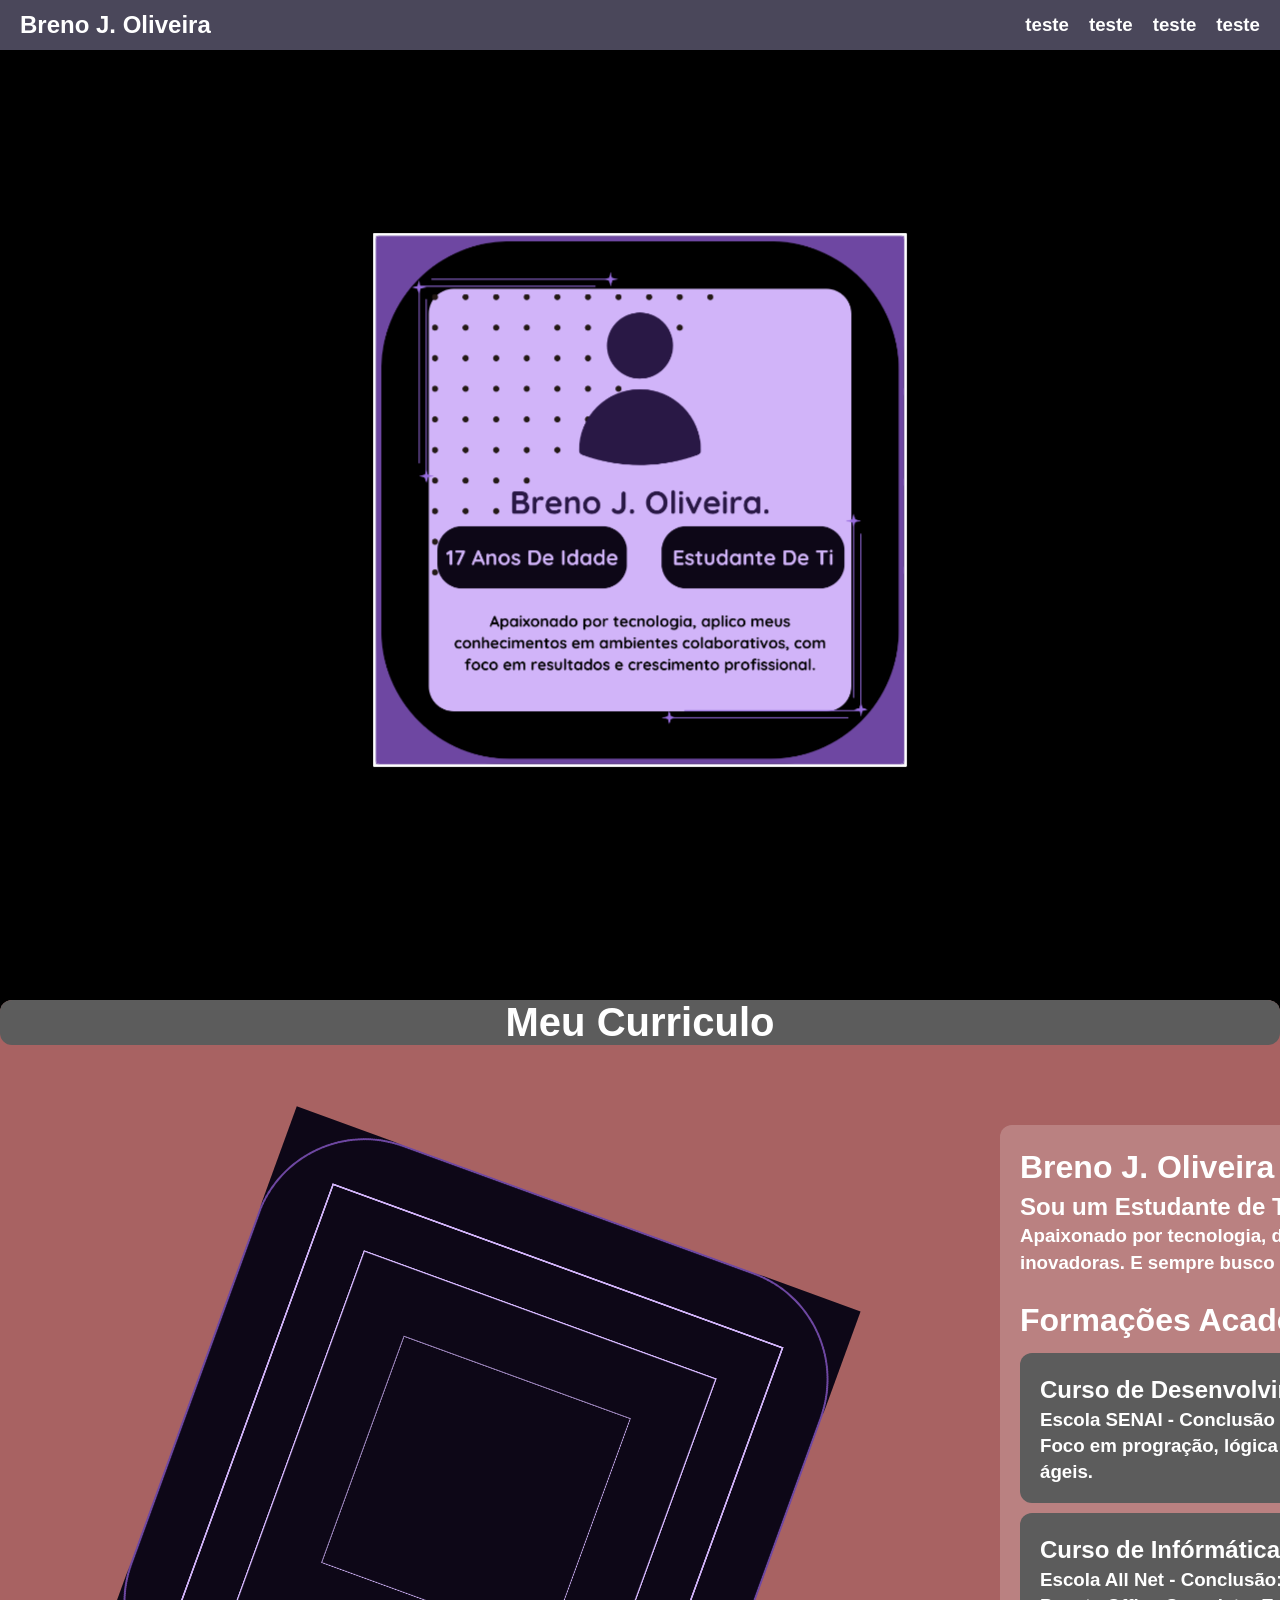
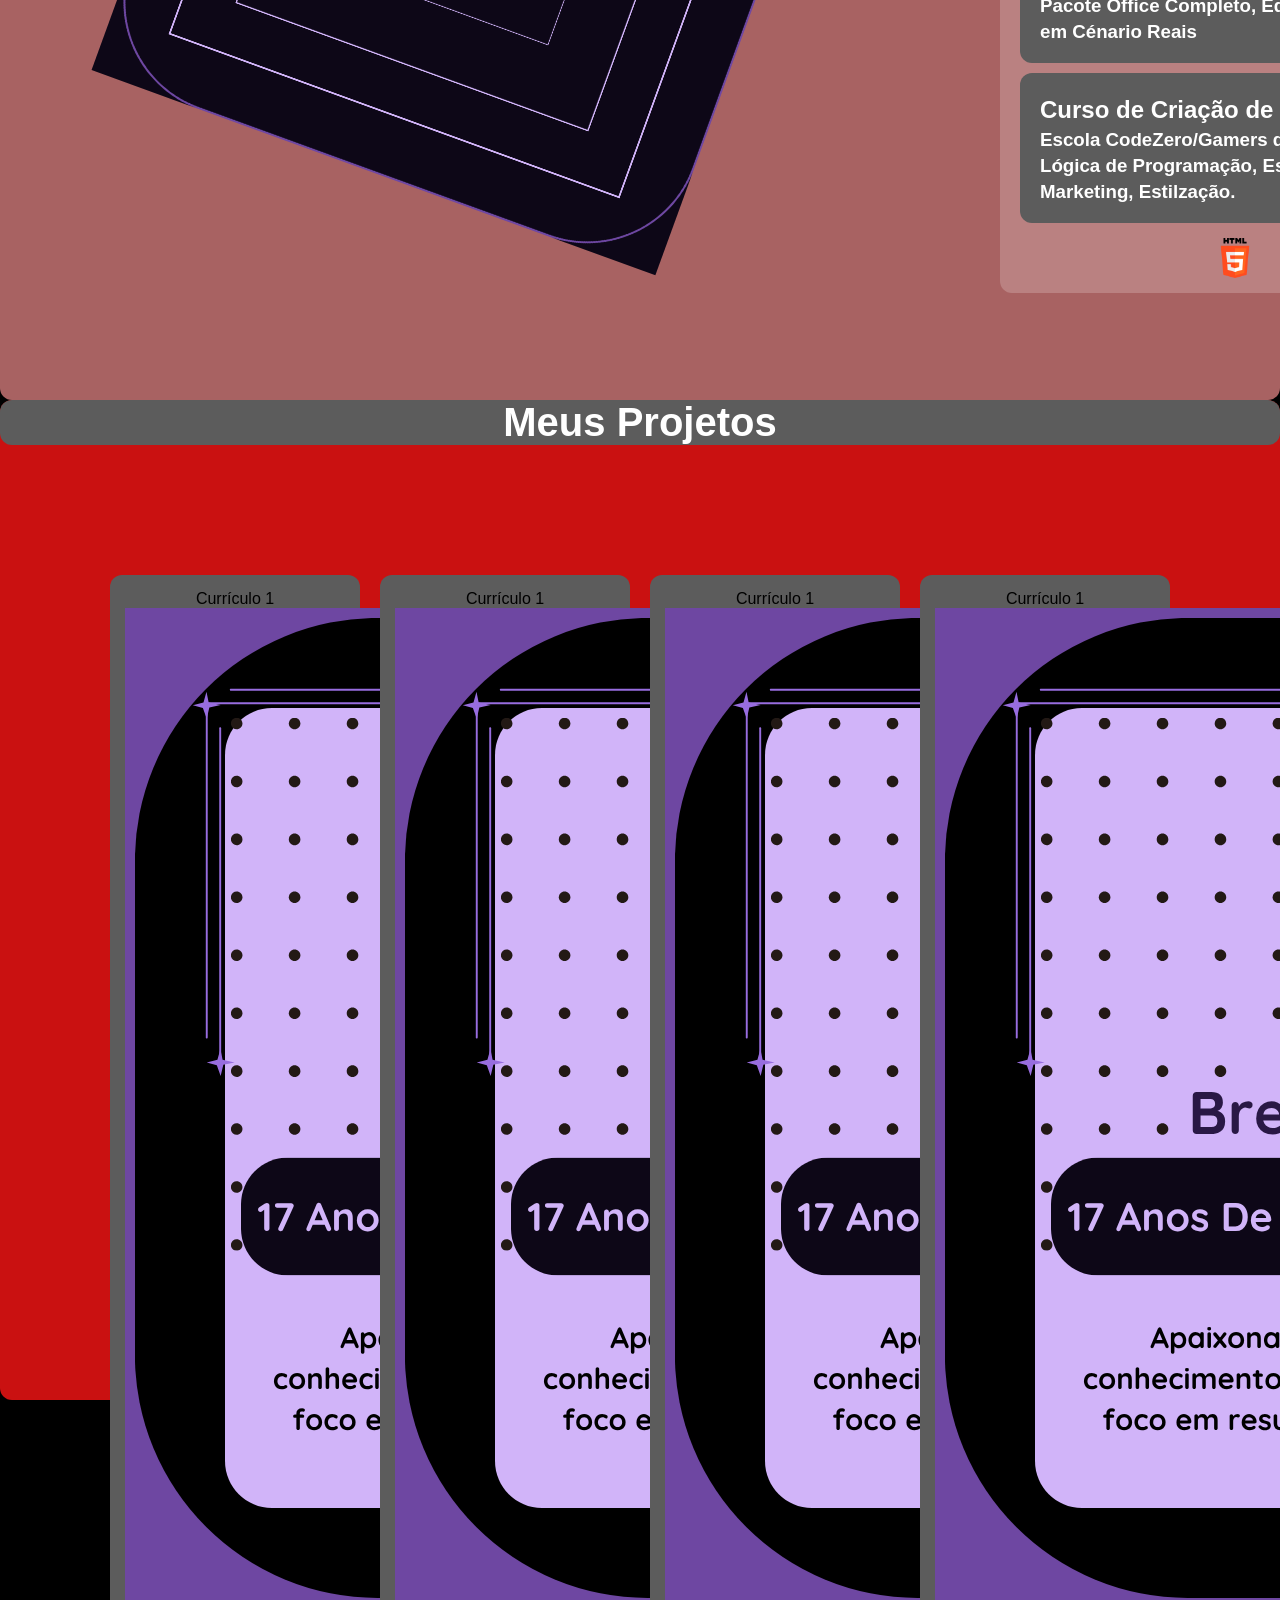
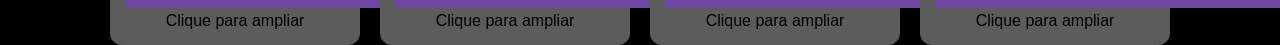
==== index.html @ fb8e8571 "Add files via upload" ====
<!DOCTYPE html>
<html lang="en">
<head>
  <meta charset="UTF-8">
  <meta name="viewport" content="width=device-width, initial-scale=1.0">
  <title>Pórtifolio | Breno J. Oliveira</title>
  <link rel="stylesheet" href="style.css">
</head>
<body>

  <!-- Topbar -->
  <div id="topbar">

    <div>

      <h2 class="Titulo">Breno J. Oliveira</h2>

    </div>

    <div class="nav">

        <h3>teste</h3>
        <h3>teste</h3>
        <h3>teste</h3>
        <h3>teste</h3>
    </div>

  </div>


  <!-- Caixa de vídeo -->
  <div class="video-box">

    <video class="fundo" autoplay muted loop>

      <source src="video/video1.mp4" type="video/mp4">

    </video>

    <!-- Cubo -->
    <div class="scene">

      <div class="cube">

        <div class="face front"><img src="img/1.png" alt="Frente"></div>
        <div class="face back"><img src="img/2.png" alt="Trás"></div>
        <div class="face right"><img src="img/3.png" alt="Direita"></div>
        <div class="face left"><img src="img/4.png" alt="Esquerda"></div>
        <div class="face top"><img src="img/5.png" alt="Topo"></div>
        <div class="face bottom"><img src="img/5.png" alt="Base"></div>

      </div>

    </div>

  </div>

  <!-- Currículo -->
  <div class="Curriculo">

    <div id="Curriculo-titulo">
      <h1>Meu Curriculo</h1>
    </div>

    <div id="minhafoto">
      <img src="img/6.png" alt="minha foto">
    </div>

    <div id="informacoes">
        <h1> Breno J. Oliveira </h1>

        <h2> Sou um Estudante de TI e Desenvolvedor Full Stack </h2>
        <h3> Apaixonado por tecnologia, desenvolvimento criativo e solução funcionais e inovadoras. E sempre busco conhecer e aplicar novas técnicas em projetos reais</h3>
        
        <br>

        <h1> Formações Acadêmicas</h1>
        <div class="Formações">
          <h2>Curso de Desenvolvimento De Sistemas (TI)</h2>
          <h3>Escola SENAI - Conclusão prevista: Dez/2026</h3>
          <h3>Foco em progração, lógica de programação, projetos, web e metodologias ágeis. </h3>
        </div>

        <div class="Formações">
          <h2>Curso de Infórmática Avançada</h2>
          <h3>Escola All Net - Conclusão: 2023</h3>
          <h3> Pacote Office Completo, Edição de Vídeo e Imagem (Photoshop), Experiencia em Cénario Reais </h3>
        </div>

        <div class="Formações">
          <h2>Curso de Criação de Jogos</h2>
          <h3>Escola CodeZero/Gamers de Negocios - Conclusão: 2024</h3>
          <h3>Lógica de Programação, Estilização, Edição de Vídeo, Imagem e Aúdio, Marketing, Estilzação.</h3>
        </div>

            <div class="icones">
      <img src="img/icons/html-5.png" alt="icone html">
      <img src="img/icons/css-3.png" alt="icone css">
      <img src="img/icons/js.png" alt="icone javascrpit">
      <img src="img/icons/python.png" alt="icone python">

    </div>

        
    </div>


  </div>

    <!-- Projetos -->
  <div class="Projetos">

    <div id="Projetos-titulo">
      <h1> Meus Projetos</h1>
    </div>
    
    <div class="Caixas-de-projetos">
      
    <div id="projetocaixa" onclick="projeto(1)">

    <div id="titulo">Currículo 1</div>

    <div id="foto"><img src="img/1.png" alt="Foto"></div>

    <div id="texto">Clique para ampliar</div>

    </div>

        <div id="projetocaixa" onclick="projeto(2)">

    <div id="titulo">Currículo 1</div>

    <div id="foto"><img src="img/1.png" alt="Foto"></div>

    <div id="texto">Clique para ampliar</div>

    </div>

        <div id="projetocaixa" onclick="projeto(3)">

    <div id="titulo">Currículo 1</div>

    <div id="foto"><img src="img/1.png" alt="Foto"></div>

    <div id="texto">Clique para ampliar</div>

    </div>

        <div id="projetocaixa" onclick="projeto(4)">

    <div id="titulo">Currículo 1</div>

    <div id="foto"><img src="img/1.png" alt="Foto"></div>

    <div id="texto">Clique para ampliar</div>

    </div>
  </div>

    </div>

  </div>

  <script src="script.js"></script>
</body>
</html>
---- style.css ----
/* reset */
*{margin:0;padding:0;box-sizing:border-box}
html,body{height:100%;font-family:Arial,sans-serif}
body{background-color:black}

/* Topbar */
#topbar{
  position:fixed;
  top:0;
  width:100%;
  height:50px;
  background:rgba(106,102,128,0.7);
  color:#fff;
  display:flex;
  justify-content:space-between;
  align-items:center;
  padding:0 20px;
  z-index:1000
}
#topbar .nav{
  display:flex;
  gap:20px
}

/* Caixa de vídeo */
.video-box{
  width:100%;
  height:100%;
  margin:50px auto;
  overflow:hidden;
  box-shadow:0 4px 20px rgba(0,0,0,0.5);
  position:relative;
  background:#000;
  z-index:0
}
.video-box video.fundo{
  width:100%;
  height:100%;
  object-fit:cover;
  display:block
}

/* Cubo */
.scene{
  width:400px;
  height:400px;
  perspective:800px;
  position:absolute;
  top:50%;
  left:50%;
  transform:translate(-50%,-50%);
  z-index:2
}
.cube{
  width:100%;
  height:100%;
  position:relative;
  transform-style:preserve-3d
}

/* Faces do cubo */
.face{
  position:absolute;
  width:100%;
  height:100%;
  border:2px solid white;
  display:flex;
  justify-content:center;
  align-items:center
}
.face img{
  width:100%;
  height:100%;
  object-fit:cover
}

/* Posição das faces */
.front{transform:translateZ(200px)}
.back{transform:rotateY(180deg) translateZ(200px)}
.right{transform:rotateY(90deg) translateZ(200px)}
.left{transform:rotateY(-90deg) translateZ(200px)}
.top{transform:rotateX(90deg) translateZ(200px)}
.bottom{transform:rotateX(-90deg) translateZ(200px)}

/* Área do currículo */
.Curriculo{
  width:100%;
  height: 1000px;
  background-color:rgb(168,98,98);
  margin:0 auto;
  border-radius:12px;
  display:flex;
  flex-direction:column;
  position:relative;
  z-index:1;
  transition:.3s ease
}

#Curriculo-titulo{
  width:100%;
  height:50px; /* tamanho fixo da caixa */
  background-color:#5c5c5c;
  display:flex;
  justify-content:center;
  align-items:center;
  border-radius:12px;
  color:white;
  font-size:20px; /* tamanho do texto, pode ajustar */
  font-weight:bold;
  margin-bottom:80px
}
#minhafoto{
  width:600px;
  height:600px;
  transition:.3s ease
}
#minhafoto img{
  width:100%;
  height:100%;
  object-fit:cover;
  position:relative;
  transform:rotate(20deg) translateY(70px);
  margin-left:200px;
  transition:.3s ease
}
#minhafoto:hover img{
  transform:rotate(20deg) translateY(50px) scale(1.05)
}
#informacoes{
  width:800px;
  height:800px;
  background-color:rgba(255,255,255,0.2);
  padding:20px;
  border-radius:12px;
  color:white;
  font-size:16px;
  line-height:1.4;
  flex:1;
  margin-left:1000px;
  position:relative;
  top:-600px
}

#informações:hover h2 {
  transform: scale(1.02);
}

.Formações{
  width:760px;
  height:150px;
  background-color:#5c5c5c;
  border-radius:12px;
  margin:10px auto;
  padding:20px
}

.Formações:hover{
  transform: scale(1.02);
}

.icones{
  display:flex;
  gap:70px;
  align-items:center;
  justify-content:center;
  transform:translateY(5px)
}
.icones img{
  width:40px;
  height:40px;
  object-fit:contain;
  transition:.3s ease
}
.icones img:hover{
  transform:translateY(-8px) scale(1.1)
}


/*Projetos*/

.Projetos {
  width:100%;
  height: 1000px;
  background-color:rgb(202, 17, 17);
  margin:0 auto;
  border-radius:12px;
  display:flex;
  flex-direction:column;
  position:relative;
  z-index:1;
  transition:.3s ease

}


#Projetos-titulo{
  width:100%;
  height:50px; /* tamanho fixo da caixa */
  background-color:#5c5c5c;
  display:flex;
  justify-content:center;
  align-items:center;
  border-radius:12px;
  color:white;
  font-size:20px; /* tamanho do texto, pode ajustar */
  font-weight:bold;
  margin-bottom:80px
}

.Caixas-de-projetos {
  display: flex;
  flex-wrap: wrap;
  gap: 20px;
  justify-content: center;
  margin: 50px;
}

#projetocaixa {
    width: 250px;
  background:#5c5c5c;
  border-radius:12px;
  padding:15px;
  text-align:center;
  cursor:pointer;
  transition:.3s ease;
}

#projetocaixa:hover{
  transform:translateY(-5px);
  box-shadow:0 5px 15px rgba(0,0,0,0.3);
}
#projetocaixa .titulo{
  font-size:20px;
  font-weight:bold;
  margin-bottom:10px;
}
#projetocaixa .foto img{
  width:100%;
  height:150px;
  object-fit:cover;
  border-radius:8px;
  margin-bottom:10px;
}
#projetocaixa .texto{
  font-size:14px;
}
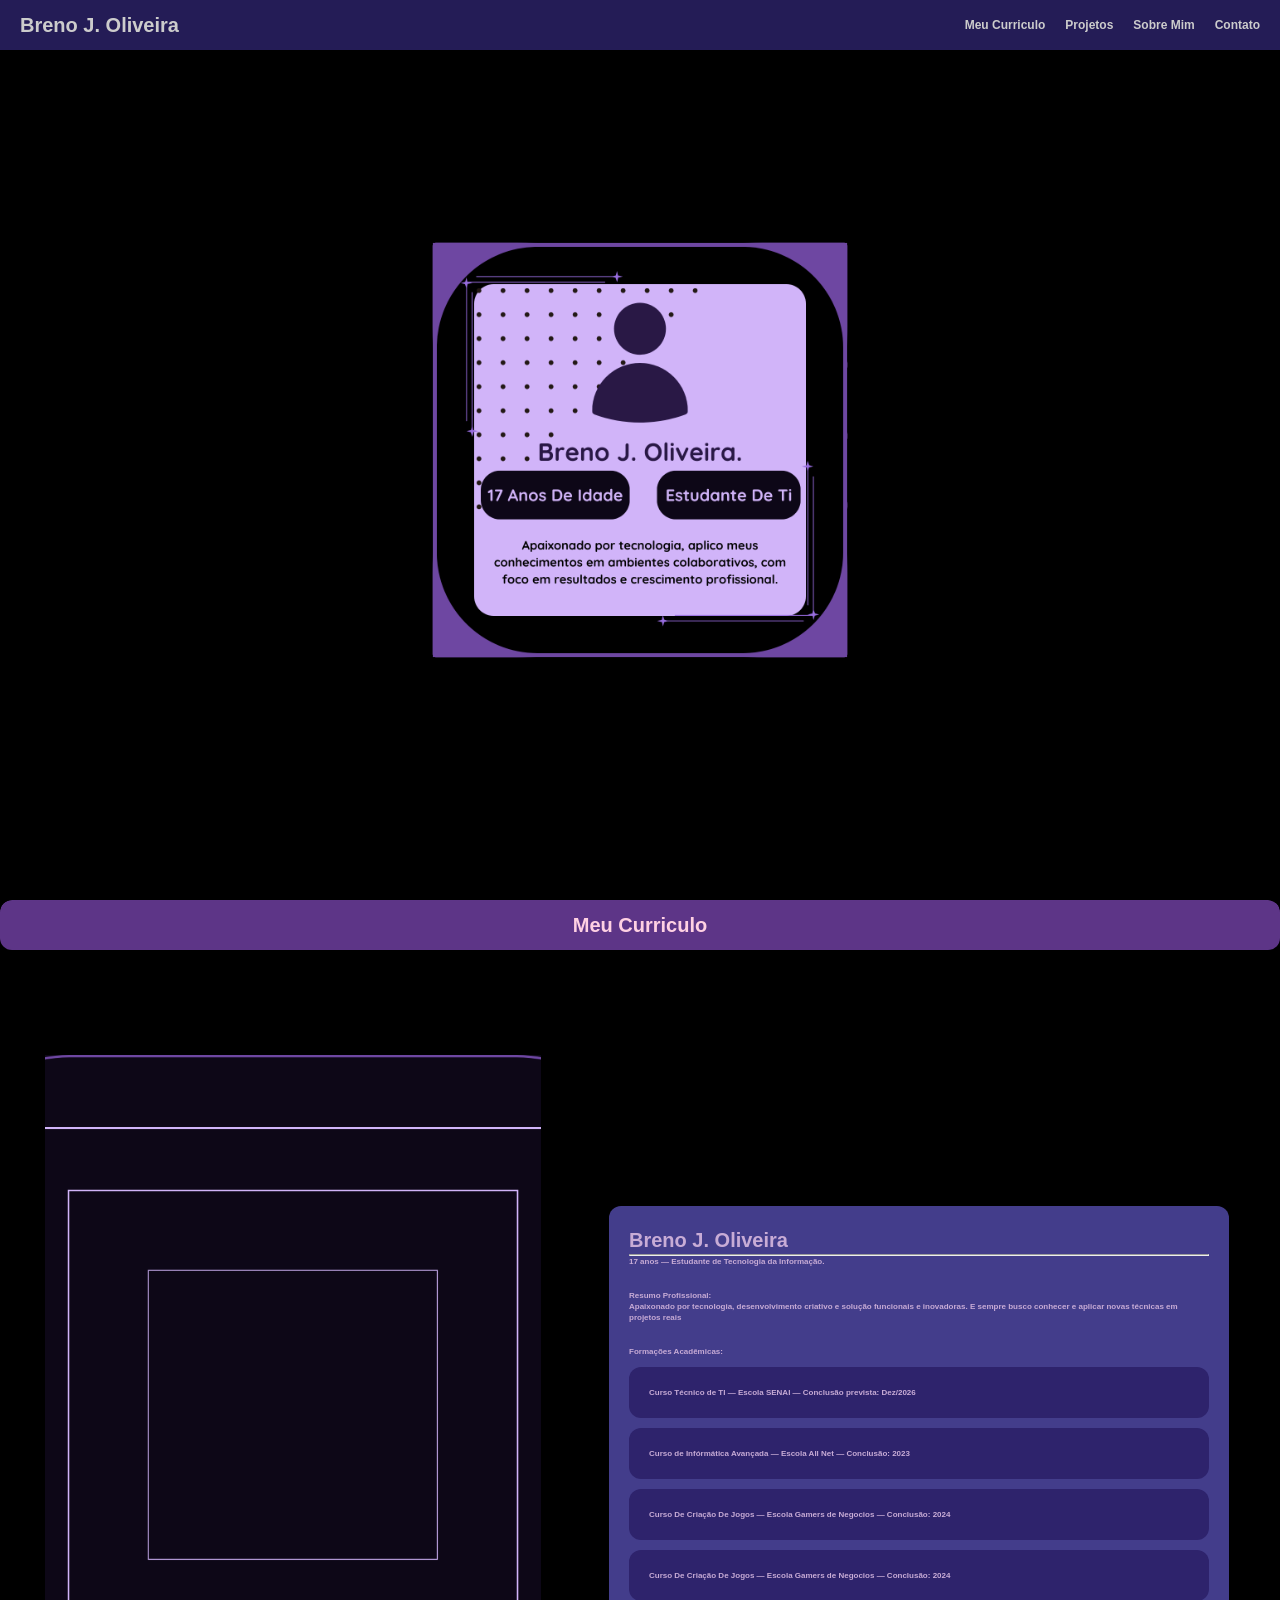
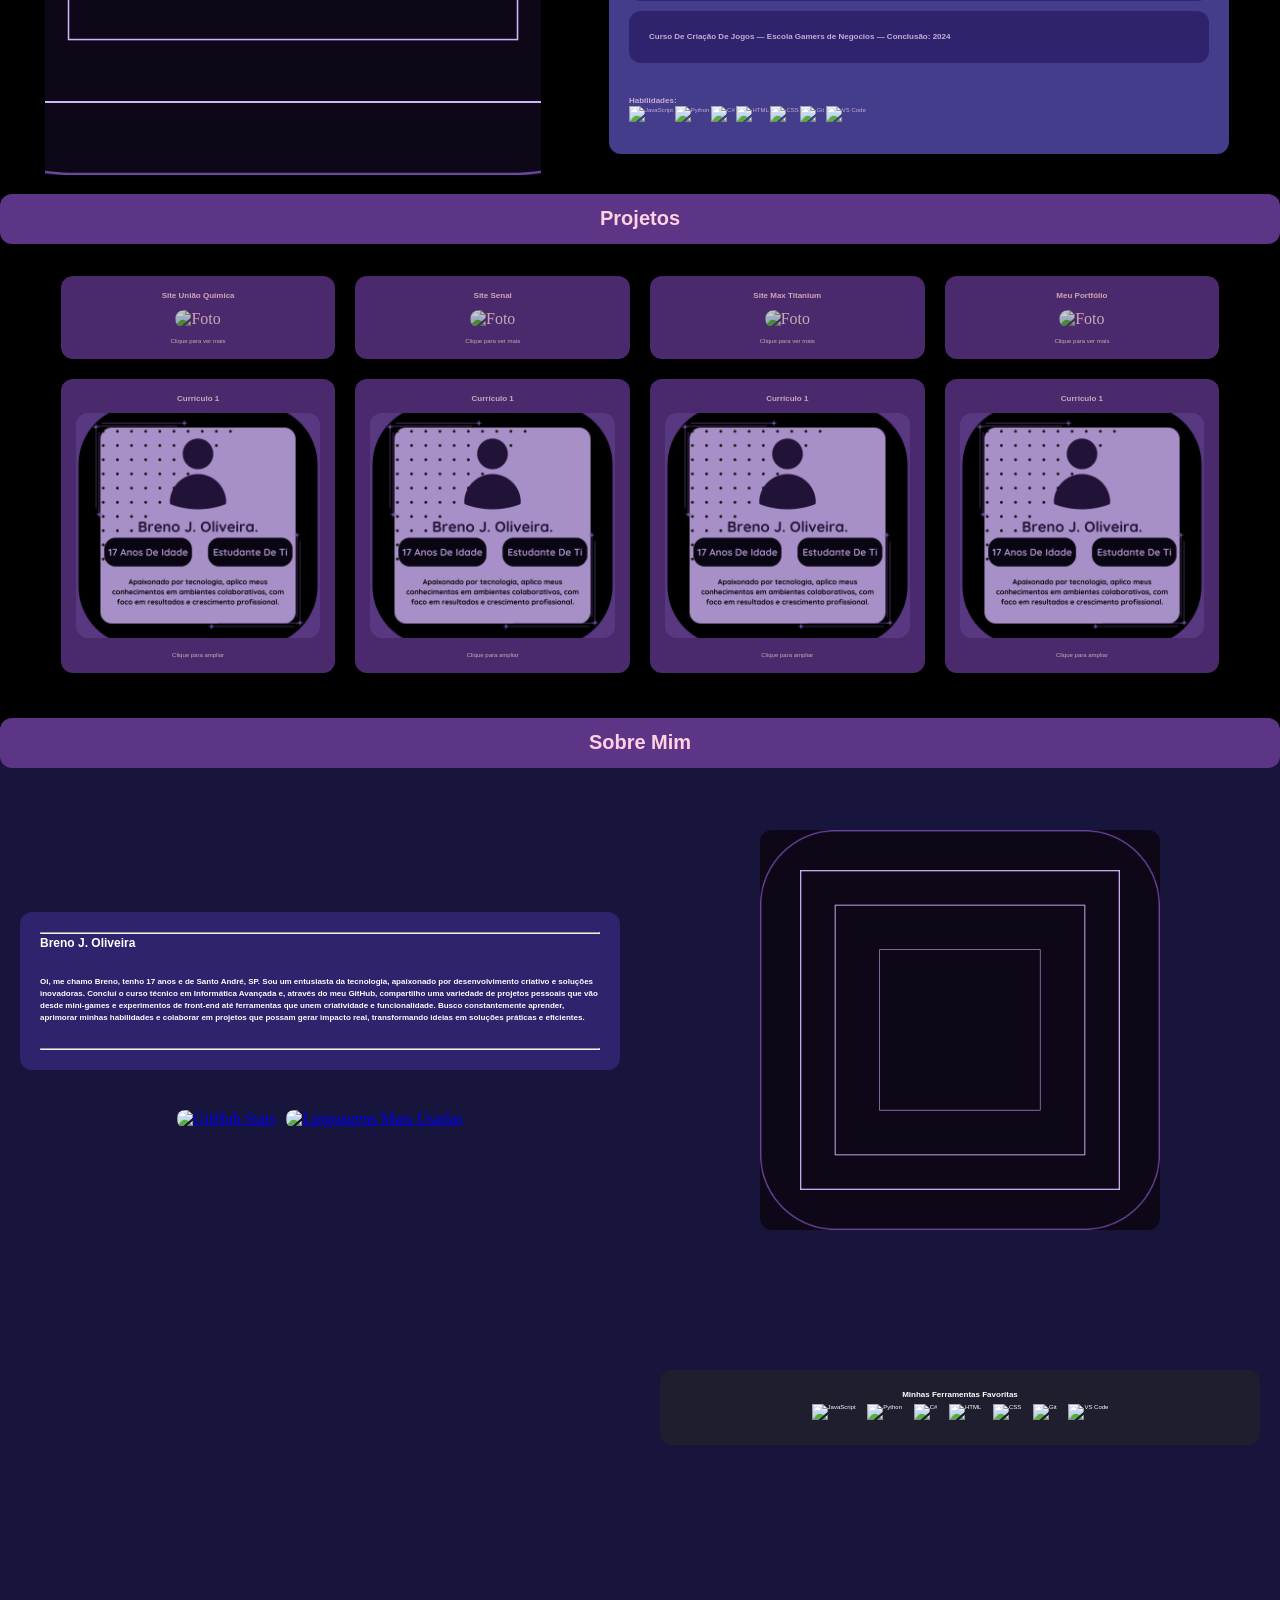
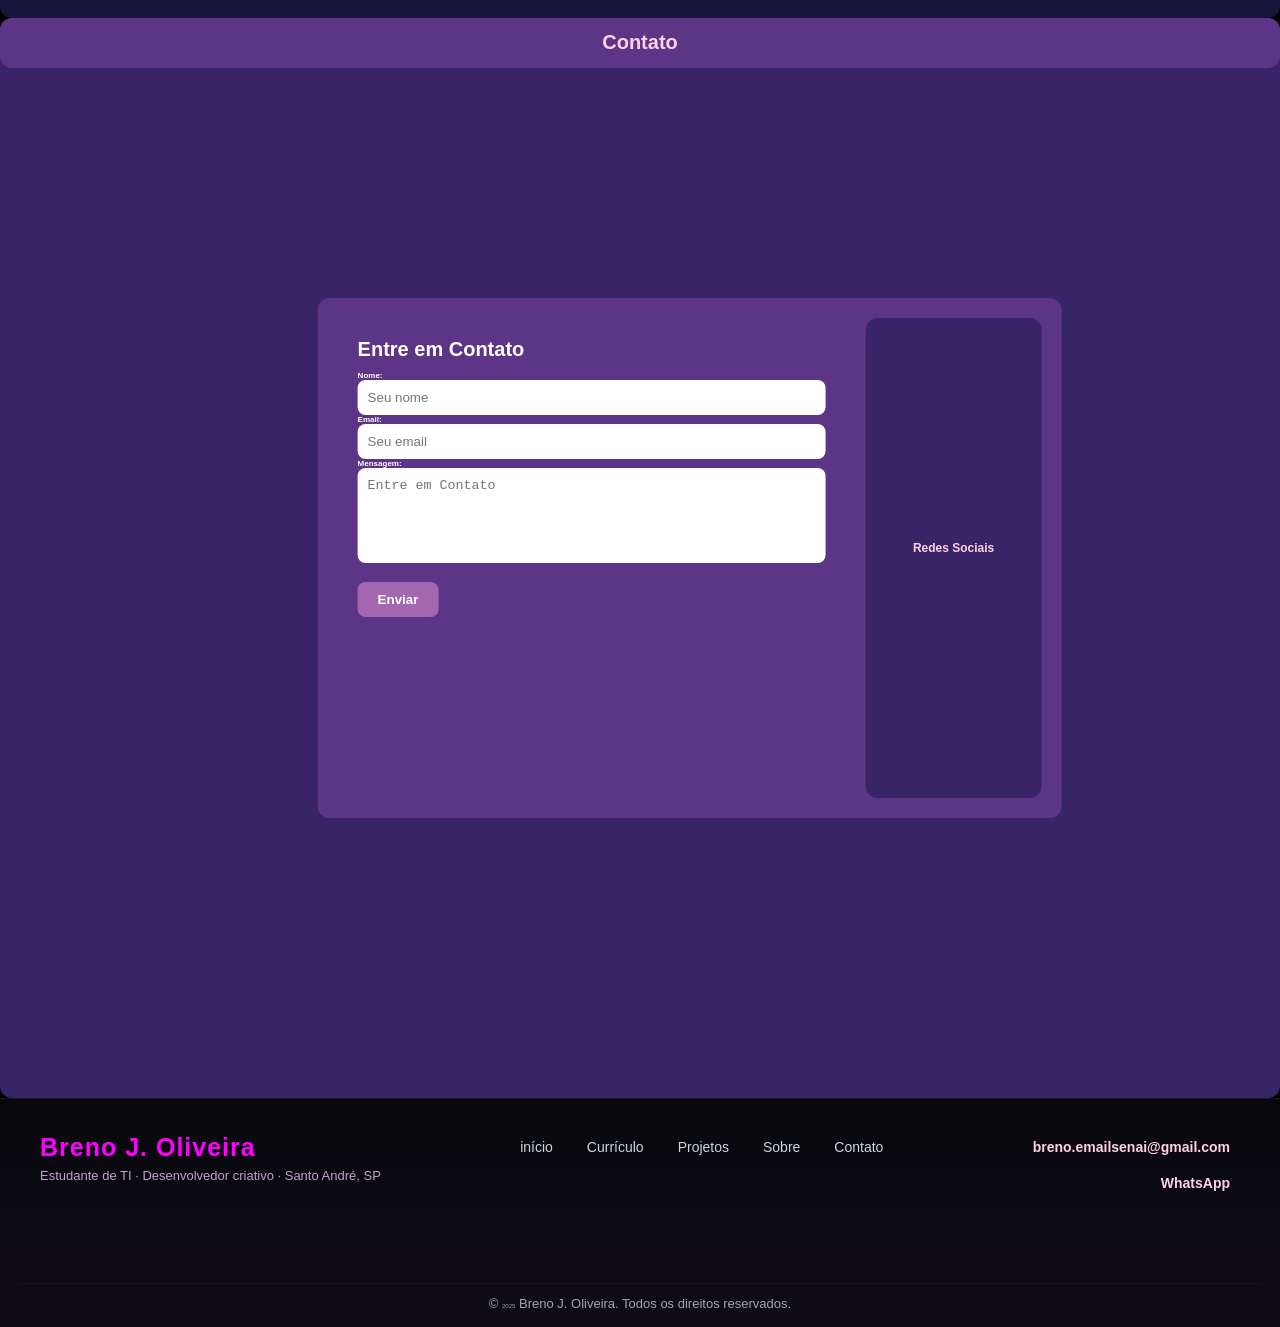
==== commit 465bcf10: "adicionando os arquivos do portifolio" ====
--- a/index.html
+++ b/index.html
@@ -1,166 +1,415 @@
 <!DOCTYPE html>
 <html lang="en">
+
 <head>
   <meta charset="UTF-8">
   <meta name="viewport" content="width=device-width, initial-scale=1.0">
+
+  <!-- CSS externo -->
+  <link rel="stylesheet" href="style.css">
+
+  <!-- Ícone do site -->
+  <link rel="icon" href="img/icons/profile.svg">
+
+  <!-- Font Awesome -->
+  <link rel="stylesheet" href="https://cdnjs.cloudflare.com/ajax/libs/font-awesome/7.0.1/css/all.min.css"
+    integrity="sha512-2SwdPD6INVrV/lHTZbO2nodKhrnDdJK9/kg2XD1r9uGqPo1cUbujc+IYdlYdEErWNu69gVcYgdxlmVmzTWnetw=="
+    crossorigin="anonymous" referrerpolicy="no-referrer" />
+
   <title>Pórtifolio | Breno J. Oliveira</title>
-  <link rel="stylesheet" href="style.css">
 </head>
+
 <body>
 
-  <!-- Topbar -->
-  <div id="topbar">
-
+  <!-- âncora de topo (para o link "início" do footer) -->
+  <a id="top" aria-hidden="true"></a>
+
+  <!-- =========================
+       Topbar
+  =========================== -->
+  <header id="topbar">
     <div>
-
-      <h2 class="Titulo">Breno J. Oliveira</h2>
-
-    </div>
-
-    <div class="nav">
-
-        <h3>teste</h3>
-        <h3>teste</h3>
-        <h3>teste</h3>
-        <h3>teste</h3>
-    </div>
-
-  </div>
-
-
-  <!-- Caixa de vídeo -->
-  <div class="video-box">
-
+      <h1><i class="fa-solid fa-user"></i> Breno J. Oliveira</h1>
+    </div>
+
+    <nav class="nav">
+      <h2>Meu Curriculo</a></h2>
+      <h2>Projetos</a></h2>
+      <h2>Sobre Mim</a></h2>
+      <h2>Contato</a></h2>
+    </nav>
+
+  </header>
+
+  <!-- =========================
+       Caixa de vídeo e cubo 3D
+  =========================== -->
+  <section class="video-box">
     <video class="fundo" autoplay muted loop>
-
-      <source src="video/video1.mp4" type="video/mp4">
-
+      <source src="video/fundo1.mp4" type="video/mp4">
     </video>
 
-    <!-- Cubo -->
     <div class="scene">
-
       <div class="cube">
-
         <div class="face front"><img src="img/1.png" alt="Frente"></div>
         <div class="face back"><img src="img/2.png" alt="Trás"></div>
         <div class="face right"><img src="img/3.png" alt="Direita"></div>
         <div class="face left"><img src="img/4.png" alt="Esquerda"></div>
         <div class="face top"><img src="img/5.png" alt="Topo"></div>
         <div class="face bottom"><img src="img/5.png" alt="Base"></div>
-
-      </div>
-
-    </div>
-
-  </div>
-
-  <!-- Currículo -->
-  <div class="Curriculo">
-
-    <div id="Curriculo-titulo">
+      </div>
+    </div>
+  </section>
+
+  <!-- =========================
+       Currículo
+  =========================== -->
+  <section id="curriculo" class="Curriculo">
+
+    <div class="Titulo">
       <h1>Meu Curriculo</h1>
     </div>
+
+    <!-- vídeo no background -->
+    <video autoplay muted loop playsinline>
+      <source src="video/fundo2.mp4" type="video/mp4">
+    </video>
 
     <div id="minhafoto">
       <img src="img/6.png" alt="minha foto">
     </div>
 
     <div id="informacoes">
-        <h1> Breno J. Oliveira </h1>
-
-        <h2> Sou um Estudante de TI e Desenvolvedor Full Stack </h2>
-        <h3> Apaixonado por tecnologia, desenvolvimento criativo e solução funcionais e inovadoras. E sempre busco conhecer e aplicar novas técnicas em projetos reais</h3>
-        
-        <br>
-
-        <h1> Formações Acadêmicas</h1>
-        <div class="Formações">
-          <h2>Curso de Desenvolvimento De Sistemas (TI)</h2>
-          <h3>Escola SENAI - Conclusão prevista: Dez/2026</h3>
-          <h3>Foco em progração, lógica de programação, projetos, web e metodologias ágeis. </h3>
-        </div>
-
-        <div class="Formações">
-          <h2>Curso de Infórmática Avançada</h2>
-          <h3>Escola All Net - Conclusão: 2023</h3>
-          <h3> Pacote Office Completo, Edição de Vídeo e Imagem (Photoshop), Experiencia em Cénario Reais </h3>
-        </div>
-
-        <div class="Formações">
-          <h2>Curso de Criação de Jogos</h2>
-          <h3>Escola CodeZero/Gamers de Negocios - Conclusão: 2024</h3>
-          <h3>Lógica de Programação, Estilização, Edição de Vídeo, Imagem e Aúdio, Marketing, Estilzação.</h3>
-        </div>
-
-            <div class="icones">
-      <img src="img/icons/html-5.png" alt="icone html">
-      <img src="img/icons/css-3.png" alt="icone css">
-      <img src="img/icons/js.png" alt="icone javascrpit">
-      <img src="img/icons/python.png" alt="icone python">
-
-    </div>
-
-        
-    </div>
-
-
-  </div>
-
-    <!-- Projetos -->
-  <div class="Projetos">
-
-    <div id="Projetos-titulo">
-      <h1> Meus Projetos</h1>
-    </div>
-    
+      <h1>Breno J. Oliveira</h1>
+      <hr>
+      <h3>17 anos — Estudante de Tecnologia da Informação.</h3>
+      <br>
+
+      <h3>Resumo Profissional:</h3>
+      <h4>Apaixonado por tecnologia, desenvolvimento criativo e solução funcionais e inovadoras. E sempre busco conhecer
+        e aplicar novas técnicas em projetos reais</h4>
+      <br>
+
+      <h3>Formações Acadêmicas:</h3>
+      <div class="Formações">
+        <h3>Curso Técnico de TI — Escola SENAI — Conclusão prevista: Dez/2026</h3>
+      </div>
+      <div class="Formações">
+        <h3>Curso de Infórmática Avançada — Escola All Net — Conclusão: 2023</h3>
+      </div>
+      <div class="Formações">
+        <h3>Curso De Criação De Jogos — Escola Gamers de Negocios — Conclusão: 2024</h3>
+      </div>
+      <div class="Formações">
+        <h3>Curso De Criação De Jogos — Escola Gamers de Negocios — Conclusão: 2024</h3>
+      </div>
+      <div class="Formações">
+        <h3>Curso De Criação De Jogos — Escola Gamers de Negocios — Conclusão: 2024</h3>
+      </div>
+
+      <br>
+      <h3>Habilidades:</h3>
+      <div class="icones">
+        <p>
+          <img alt="JavaScript"
+            src="https://img.shields.io/badge/JavaScript-F7DF1E?style=flat&logo=javascript&logoColor=black">
+          <img alt="Python" src="https://img.shields.io/badge/Python-3776AB?style=flat&logo=python&logoColor=white">
+          <img alt="C#" src="https://img.shields.io/badge/C%23-68217A?style=flat&logo=c-sharp&logoColor=white">
+          <img alt="HTML" src="https://img.shields.io/badge/HTML-E34F26?style=flat&logo=html5&logoColor=white">
+          <img alt="CSS" src="https://img.shields.io/badge/CSS-1572B6?style=flat&logo=css3&logoColor=white">
+          <img alt="Git" src="https://img.shields.io/badge/Git-F05033?style=flat&logo=git&logoColor=white">
+          <img alt="VS Code"
+            src="https://img.shields.io/badge/Visual_Studio_Code-0078D7?style=flat&logo=visual-studio-code&logoColor=white">
+        </p>
+      </div>
+    </div>
+  </section>
+
+  <!-- =========================
+       Projetos
+  =========================== -->
+  <section id="projetos" class="Projetos">
+    <div class="Titulo">
+      <h1>Projetos</h1>
+    </div>
+
+    <!-- vídeo no background -->
+    <video autoplay muted loop playsinline>
+      <source src="video/fundo3.mp4" type="video/mp4">
+    </video>
+
     <div class="Caixas-de-projetos">
-      
-    <div id="projetocaixa" onclick="projeto(1)">
-
-    <div id="titulo">Currículo 1</div>
-
-    <div id="foto"><img src="img/1.png" alt="Foto"></div>
-
-    <div id="texto">Clique para ampliar</div>
-
-    </div>
-
-        <div id="projetocaixa" onclick="projeto(2)">
-
-    <div id="titulo">Currículo 1</div>
-
-    <div id="foto"><img src="img/1.png" alt="Foto"></div>
-
-    <div id="texto">Clique para ampliar</div>
-
-    </div>
-
-        <div id="projetocaixa" onclick="projeto(3)">
-
-    <div id="titulo">Currículo 1</div>
-
-    <div id="foto"><img src="img/1.png" alt="Foto"></div>
-
-    <div id="texto">Clique para ampliar</div>
-
-    </div>
-
-        <div id="projetocaixa" onclick="projeto(4)">
-
-    <div id="titulo">Currículo 1</div>
-
-    <div id="foto"><img src="img/1.png" alt="Foto"></div>
-
-    <div id="texto">Clique para ampliar</div>
-
-    </div>
-  </div>
-
-    </div>
-
-  </div>
-
+      <article id="projetocaixa" onclick="projeto(1)">
+        <div id="titulo">
+          <h3>Site União Química</h3>
+        </div>
+        <div id="foto"><img src="img/projetos/projeto1.png" alt="Foto"></div>
+        <div id="texto">
+          <p>Clique para ver mais</p>
+        </div>
+      </article>
+      <article id="projetocaixa" onclick="projeto(2)">
+        <div id="titulo">
+          <h3>Site Senai</h3>
+        </div>
+        <div id="foto"><img src="img/projetos/projeto2.png" alt="Foto"></div>
+        <div id="texto">
+          <p>Clique para ver mais</p>
+        </div>
+      </article>
+      <article id="projetocaixa" onclick="projeto(3)">
+        <div id="titulo">
+          <h3>Site Max Titanium</h3>
+        </div>
+        <div id="foto"><img src="img/projetos/projeto3.png" alt="Foto"></div>
+        <div id="texto">
+          <p>Clique para ver mais</p>
+        </div>
+      </article>
+      <article id="projetocaixa" onclick="projeto(4)">
+        <div id="titulo">
+          <h3>Meu Portfólio</h3>
+        </div>
+        <div id="foto"><img src="img/projetos/projeto4.png" alt="Foto"></div>
+        <div id="texto">
+          <p>Clique para ver mais</p>
+        </div>
+      </article>
+      <article id="projetocaixa" onclick="projeto(5)">
+        <div id="titulo">
+          <h3>Currículo 1</h3>
+        </div>
+        <div id="foto"><img src="img/1.png" alt="Foto"></div>
+        <div id="texto">
+          <p>Clique para ampliar</p>
+        </div>
+      </article>
+      <article id="projetocaixa" onclick="projeto(6)">
+        <div id="titulo">
+          <h3>Currículo 1</h3>
+        </div>
+        <div id="foto"><img src="img/1.png" alt="Foto"></div>
+        <div id="texto">
+          <p>Clique para ampliar</p>
+        </div>
+      </article>
+      <article id="projetocaixa" onclick="projeto(7)">
+        <div id="titulo">
+          <h3>Currículo 1</h3>
+        </div>
+        <div id="foto"><img src="img/1.png" alt="Foto"></div>
+        <div id="texto">
+          <p>Clique para ampliar</p>
+        </div>
+      </article>
+      <article id="projetocaixa" onclick="projeto(8)">
+        <div id="titulo">
+          <h3>Currículo 1</h3>
+        </div>
+        <div id="foto"><img src="img/1.png" alt="Foto"></div>
+        <div id="texto">
+          <p>Clique para ampliar</p>
+        </div>
+      </article>
+    </div>
+  </section>
+
+  <!-- =========================
+       Sobre Mim
+  =========================== -->
+  <section id="sobremim" class="Sobremim">
+    <div class="Titulo">
+      <h1>Sobre Mim</h1>
+    </div>
+
+    <div class="sobre-container">
+      <div class="sobre-esquerda">
+        <div class="sobre-box">
+          <hr>
+          <h2>Breno J. Oliveira</h2>
+          <br>
+          <h3>
+            Oi, me chamo <strong>Breno</strong>, tenho 17 anos e de Santo André, SP. Sou um entusiasta da tecnologia,
+            apaixonado por desenvolvimento criativo e soluções inovadoras. Concluí o curso técnico em Informática
+            Avançada e, através do meu GitHub, compartilho uma variedade de projetos pessoais que vão desde mini-games e
+            experimentos de front-end até ferramentas que unem criatividade e funcionalidade. Busco constantemente
+            aprender, aprimorar minhas habilidades e colaborar em projetos que possam gerar impacto real, transformando
+            ideias em soluções práticas e eficientes.
+          </h3>
+          <br>
+
+          <hr>
+        </div>
+
+        <div class="github-stats">
+          <a href="https://github.com/Breno-J-Oliveira">
+            <img
+              src="https://github-readme-stats.vercel.app/api?username=Breno-J-Oliveira&show_icons=true&theme=tokyonight&include_all_commits=true&locale=pt-br"
+              alt="GitHub Stats">
+          </a>
+          <a href="https://github.com/Breno-J-Oliveira">
+            <img
+              src="https://github-readme-stats.vercel.app/api/top-langs/?username=Breno-J-Oliveira&layout=compact&theme=tokyonight&langs_count=8"
+              alt="Linguagens Mais Usadas">
+          </a>
+        </div>
+      </div>
+
+      <div class="sobre-direita">
+        <div class="foto-box">
+          <img src="img/6.png" alt="minha foto">
+        </div>
+
+        <div class="ferramentas-box">
+          <h3>Minhas Ferramentas Favoritas</h3>
+          <p>
+            <img class="minhasferramentas" alt="JavaScript"
+              src="https://img.shields.io/badge/JavaScript-F7DF1E?style=flat&logo=javascript&logoColor=black">
+            <img class="minhasferramentas" alt="Python"
+              src="https://img.shields.io/badge/Python-3776AB?style=flat&logo=python&logoColor=white">
+            <img class="minhasferramentas" alt="C#"
+              src="https://img.shields.io/badge/C%23-68217A?style=flat&logo=c-sharp&logoColor=white">
+            <img class="minhasferramentas" alt="HTML"
+              src="https://img.shields.io/badge/HTML-E34F26?style=flat&logo=html5&logoColor=white">
+            <img class="minhasferramentas" alt="CSS"
+              src="https://img.shields.io/badge/CSS-1572B6?style=flat&logo=css3&logoColor=white">
+            <img class="minhasferramentas" alt="Git"
+              src="https://img.shields.io/badge/Git-F05033?style=flat&logo=git&logoColor=white">
+            <img class="minhasferramentas" alt="VS Code"
+              src="https://img.shields.io/badge/Visual_Studio_Code-0078D7?style=flat&logo=visual-studio-code&logoColor=white">
+          </p>
+        </div>
+      </div>
+    </div>
+  </section>
+
+  <!-- =========================
+       Contatos
+  =========================== -->
+  <section id="contatos" class="Contatos">
+    <div class="Titulo">
+      <h1>Contato</h1>
+    </div>
+
+    <div class="Contatos-container">
+
+      <!-- Formulário -->
+      <div class="Contato-form">
+
+        <h1>Entre em Contato</h1>
+
+        <form action="breno.emailsenai@gmail.com" method="post" enctype="text/plain">
+          <label for="name">
+            <h3>Nome:</h3>
+          </label>
+          <input type="text" name="user_name" id="name" placeholder="Seu nome" required>
+
+          <label for="email">
+            <h3>Email:</h3>
+          </label>
+          <input type="email" name="user_email" id="email" placeholder="Seu email" required>
+
+          <label for="message">
+            <h3>Mensagem:</h3>
+          </label>
+          <textarea name="message" id="message" rows="5" placeholder="Entre em Contato" required></textarea>
+
+          <button type="submit">Enviar</button>
+        </form>
+      </div>
+
+      <!-- Redes sociais -->
+      <div class="Contato-redes">
+        <h2>Redes Sociais</h2>
+        <div id="redes">
+          <!-- Instagram -->
+          <a href="https://www.instagram.com/brenot300" target="_blank">
+            <i class="fa-brands fa-instagram"></i>
+          </a>
+
+          <!-- GitHub -->
+          <a href="https://github.com/Breno-J-Oliveira" target="_blank">
+            <i class="fa-brands fa-github"></i>
+          </a>
+
+          <!-- Email (corrigido) -->
+          <a href="mailto:breno.emailsenai@gmail.com" target="_blank">
+            <i class="fa-solid fa-envelope"></i>
+          </a>
+
+          <!-- Linkedin -->
+          <a href="https://www.linkedin.com/in/breno-j-oliveira-672619352/" target="_blank">
+            <i class="fa-brands fa-linkedin"></i>
+          </a>
+
+          <!-- WhatsApp -->
+          <a href="https://wa.me/5511915772115" target="_blank">
+            <i class="fa-brands fa-whatsapp"></i>
+          </a>
+        </div>
+      </div>
+
+    </div>
+  </section>
+
+  <!-- =========================
+     FOOTER
+  ========================== -->
+  <footer class="site-footer" role="contentinfo">
+    <div class="footer-inner">
+
+      <!-- bloco 1: marca + resumo -->
+      <div class="footer-brand">
+        <h2>Breno J. Oliveira</h2>
+        <p class="brand-sub">Estudante de TI · Desenvolvedor criativo · Santo André, SP</p>
+      </div>
+
+      <!-- bloco 2: navegação rápida -->
+      <nav class="footer-nav" aria-label="Navegação do rodapé">
+        <a href="#top">início</a>
+        <a href="#minhafoto">Currículo</a>
+        <a href="#projetos">Projetos</a>
+        <a href="#sobremim">Sobre</a>
+        <a href="#contatos">Contato</a>
+      </nav>
+
+      <!-- bloco 3: contato rápido -->
+      <div class="footer-contact">
+        <a class="contact-mail" href="mailto:breno.emailsenai@gmail.com">breno.emailsenai@gmail.com</a>
+        <a class="contact-whatsapp" href="https://wa.me/5511915772115" target="_blank" rel="noopener">WhatsApp</a>
+      </div>
+
+      <!-- bloco 4: redes sociais -->
+      <div class="footer-social" aria-hidden="false">
+        <a href="https://www.instagram.com/brenot300" target="_blank" rel="noopener" aria-label="Instagram">
+          <i class="fa-brands fa-instagram"></i>
+        </a>
+        <a href="https://github.com/Breno-J-Oliveira" target="_blank" rel="noopener" aria-label="GitHub">
+          <i class="fa-brands fa-github"></i>
+        </a>
+        <a href="mailto:breno.emailsenai@gmail.com" aria-label="Email">
+          <i class="fa-solid fa-envelope"></i>
+        </a>
+        <a href="https://www.linkedin.com/in/breno-j-oliveira-672619352/" target="_blank" rel="noopener"
+          aria-label="LinkedIn">
+          <i class="fa-brands fa-linkedin"></i>
+        </a>
+        <a href="https://wa.me/5511915772115" target="_blank" rel="noopener" aria-label="WhatsApp">
+          <i class="fa-brands fa-whatsapp"></i>
+        </a>
+      </div>
+    </div>
+
+    <div class="footer-bottom">
+      <p>© <span id="footer-year">2025</span> Breno J. Oliveira. Todos os direitos reservados.</p>
+    </div>
+  </footer>
+
+  <!-- Font Awesome -->
+  <script src="https://kit.fontawesome.com/a076d05399.js" crossorigin="anonymous"></script>
+
+  <!-- Script externo -->
   <script src="script.js"></script>
 </body>
-</html>
+
+</html>
--- a/style.css
+++ b/style.css
@@ -1,246 +1,1578 @@
-/* reset */
-*{margin:0;padding:0;box-sizing:border-box}
-html,body{height:100%;font-family:Arial,sans-serif}
-body{background-color:black}
-
-/* Topbar */
-#topbar{
-  position:fixed;
-  top:0;
-  width:100%;
-  height:50px;
-  background:rgba(106,102,128,0.7);
-  color:#fff;
-  display:flex;
-  justify-content:space-between;
-  align-items:center;
-  padding:0 20px;
-  z-index:1000
-}
-#topbar .nav{
-  display:flex;
-  gap:20px
-}
-
-/* Caixa de vídeo */
-.video-box{
-  width:100%;
-  height:100%;
-  margin:50px auto;
-  overflow:hidden;
-  box-shadow:0 4px 20px rgba(0,0,0,0.5);
-  position:relative;
-  background:#000;
-  z-index:0
-}
-.video-box video.fundo{
-  width:100%;
-  height:100%;
-  object-fit:cover;
-  display:block
-}
-
-/* Cubo */
-.scene{
-  width:400px;
-  height:400px;
-  perspective:800px;
-  position:absolute;
-  top:50%;
-  left:50%;
-  transform:translate(-50%,-50%);
-  z-index:2
-}
-.cube{
-  width:100%;
-  height:100%;
-  position:relative;
-  transform-style:preserve-3d
-}
-
-/* Faces do cubo */
-.face{
-  position:absolute;
-  width:100%;
-  height:100%;
-  border:2px solid white;
-  display:flex;
-  justify-content:center;
-  align-items:center
-}
-.face img{
-  width:100%;
-  height:100%;
-  object-fit:cover
-}
-
-/* Posição das faces */
-.front{transform:translateZ(200px)}
-.back{transform:rotateY(180deg) translateZ(200px)}
-.right{transform:rotateY(90deg) translateZ(200px)}
-.left{transform:rotateY(-90deg) translateZ(200px)}
-.top{transform:rotateX(90deg) translateZ(200px)}
-.bottom{transform:rotateX(-90deg) translateZ(200px)}
-
-/* Área do currículo */
-.Curriculo{
-  width:100%;
-  height: 1000px;
-  background-color:rgb(168,98,98);
-  margin:0 auto;
-  border-radius:12px;
-  display:flex;
-  flex-direction:column;
-  position:relative;
-  z-index:1;
-  transition:.3s ease
-}
-
-#Curriculo-titulo{
-  width:100%;
-  height:50px; /* tamanho fixo da caixa */
-  background-color:#5c5c5c;
-  display:flex;
-  justify-content:center;
-  align-items:center;
-  border-radius:12px;
-  color:white;
-  font-size:20px; /* tamanho do texto, pode ajustar */
-  font-weight:bold;
-  margin-bottom:80px
-}
-#minhafoto{
-  width:600px;
-  height:600px;
-  transition:.3s ease
-}
-#minhafoto img{
-  width:100%;
-  height:100%;
-  object-fit:cover;
-  position:relative;
-  transform:rotate(20deg) translateY(70px);
-  margin-left:200px;
-  transition:.3s ease
-}
-#minhafoto:hover img{
-  transform:rotate(20deg) translateY(50px) scale(1.05)
-}
-#informacoes{
-  width:800px;
-  height:800px;
-  background-color:rgba(255,255,255,0.2);
-  padding:20px;
-  border-radius:12px;
-  color:white;
-  font-size:16px;
-  line-height:1.4;
-  flex:1;
-  margin-left:1000px;
-  position:relative;
-  top:-600px
-}
-
-#informações:hover h2 {
+/* ===========================
+   Reset básico
+   Zera margens/paddings e define box-sizing para facilitar o layout
+   =========================== */
+
+/* Aplica para todos os elementos */
+* {
+  margin: 0;
+  /* remove espaço padrão entre elementos */
+  padding: 0;
+  /* remove padding padrão */
+  box-sizing: border-box;
+  /* inclui padding e border na largura/altura */
+}
+
+/* ===========================
+   HTML e BODY - configurações globais
+   =========================== */
+
+/* garante que o html e body ocupem 100% do viewport */
+html,
+body {
+  height: 100%;
+  /* altura total do viewport */
+  background-color: rgb(0, 0, 0);
+  /* cor de fundo global preta */
+}
+
+/* ===========================
+   Fontes Futuristas
+   =========================== */
+
+/* Fonte para títulos principais (H1) */
+@font-face {
+  font-family: 'Neuropol';
+  /* nome da fonte */
+  src: url('font/Neuropol.otf') format('opentype');
+  /* caminho do arquivo */
+  font-display: swap;
+  /* garante carregamento rápido */
+}
+
+/* Fonte para subtítulos e textos gerais */
+@font-face {
+  font-family: 'LemonMilk';
+  /* nome da fonte */
+  src: url('font/LEMONMILK-Regular.otf') format('opentype');
+  /* caminho do arquivo */
+  font-display: swap;
+  /* garante carregamento rápido */
+}
+
+/* ===========================
+   Aplicação das fontes
+   =========================== */
+
+/* Títulos H1 */
+h1 {
+  font-size: clamp(15px, 2vw, 20px);
+  /* tamanho responsivo mínimo, ideal e máximo */
+  font-family: 'Neuropol', sans-serif;
+  /* aplica fonte */
+}
+
+/* Títulos H2 */
+h2 {
+  font-size: clamp(8px, 2.0vw, 12px);
+  /* tamanho responsivo */
+  font-family: 'LemonMilk', sans-serif;
+  /* aplica fonte */
+}
+
+/* Títulos H3 */
+h3 {
+  font-size: clamp(8px, 2vw, 8px);
+  /* tamanho responsivo */
+  font-family: 'LemonMilk', sans-serif;
+  /* aplica fonte */
+}
+
+/* Títulos H4 */
+h4 {
+  font-size: clamp(6px, 1.5vw, 8px);
+  /* tamanho responsivo */
+  font-family: 'LemonMilk', sans-serif;
+  /* aplica fonte */
+}
+
+/* Texto padrão: parágrafos, spans e listas */
+p,
+span,
+li {
+  font-size: clamp(6px, 1.5vw, 6px);
+  /* tamanho responsivo */
+  font-family: 'LemonMilk', sans-serif;
+  /* aplica fonte */
+}
+
+
+
+/* =========================== 
+   Topbar (barra superior)
+   =========================== */
+
+/* container principal da barra superior */
+#topbar {
+  position: fixed;
+  /* fixa no topo da página */
+  top: 0;
+  /* topo */
+  left: 0;
+  /* esquerda */
+  width: 100%;
+  /* ocupa largura total */
+  height: 50px;
+  /* altura fixa */
+  background: #2E236C;
+  /* cor de fundo roxa */
+  color: #ffffff;
+  /* cor do texto */
+  opacity: 0.8;
+  /* leve transparência */
+  display: flex;
+  /* ativa flexbox */
+  justify-content: space-between;
+  /* distribui itens com espaço entre eles */
+  align-items: center;
+  /* centraliza verticalmente */
+  padding: 0 20px;
+  /* espaçamento horizontal */
+  z-index: 10;
+  /* fica acima de outros elementos */
+}
+
+/* container da navegação interna */
+#topbar nav {
+  display: flex;
+  /* ativa flexbox */
+  gap: 20px;
+  /* espaço entre links */
+}
+
+
+/* links de navegação */
+.nav a {
+  color: #ffffff;
+  /* cor do link */
+  text-decoration: none;
+  /* remove sublinhado */
+  transition: 0.3s;
+  /* transição suave */
+}
+
+/* efeito hover nos links */
+.nav a:hover,
+.nav a:hover i {
+  color: rgb(250, 25, 250);
+  /* muda cor ao passar mouse */
+}
+
+/* ícones dentro da navegação */
+.nav i {
+  margin-right: 8px;
+  /* espaço à direita do ícone */
+  color: #ffffff;
+  /* cor do ícone */
+  transition: 0.3s;
+  /* transição suave */
+}
+
+/* ===========================
+   Caixa de vídeo (hero)
+   =========================== */
+
+/* container do vídeo de fundo */
+.video-box {
+  width: 100%;
+  /* ocupa largura total */
+  height: 100%;
+  /* ocupa altura total */
+  overflow: hidden;
+  /* esconde overflow */
+  box-shadow: 0 4px 20px rgba(0, 0, 0, 0.5);
+  /* sombra */
+  position: relative;
+  /* posição relativa */
+  background: #000;
+  /* fundo preto */
+  z-index: 0;
+  /* fica atrás do cubo */
+}
+
+/* vídeo de fundo */
+.video-box video.fundo {
+  width: 100%;
+  /* ocupa largura total */
+  height: 100%;
+  /* ocupa altura total */
+  object-fit: cover;
+  /* cobre container mantendo proporção */
+  display: block;
+  /* display em bloco */
+}
+
+/* ===========================
+   Cubo 3D
+   =========================== */
+
+/* container da cena 3D */
+.scene {
+  --cube-size: 400px;
+  /* tamanho padrão do cubo */
+  width: var(--cube-size);
+  /* largura baseada na variável */
+  height: var(--cube-size);
+  /* altura baseada na variável */
+  perspective: calc(var(--cube-size) * 2);
+  /* perspectiva da cena */
+  position: absolute;
+  /* posição absoluta */
+  top: 50%;
+  /* centraliza vertical */
+  left: 50%;
+  /* centraliza horizontal */
+  transform: translate(-50%, -50%);
+  /* centraliza perfeitamente */
+  z-index: 2;
+  /* fica acima do vídeo */
+}
+
+/* cubo 3D em si */
+.cube {
+  width: 100%;
+  /* ocupa todo container */
+  height: 100%;
+  /* ocupa todo container */
+  position: relative;
+  /* posição relativa para faces */
+  transform-style: preserve-3d;
+  /* mantém faces 3D */
+  transition: transform .08s linear;
+  /* animação de rotação suave */
+}
+
+/* cada face do cubo */
+.face {
+  position: absolute;
+  /* posição absoluta */
+  width: 100%;
+  /* ocupa todo container */
+  height: 100%;
+  /* ocupa todo container */
+  border: 2px solid rgb(0, 0, 0);
+  /* borda preta */
+  display: flex;
+  /* ativa flexbox */
+  justify-content: center;
+  /* centraliza horizontalmente */
+  align-items: center;
+  /* centraliza verticalmente */
+  overflow: hidden;
+  /* esconde overflow */
+}
+
+/* imagem dentro da face */
+.face img {
+  width: 100%;
+  /* ocupa largura total */
+  height: 100%;
+  /* ocupa altura total */
+  object-fit: cover;
+  /* cobre a face mantendo proporção */
+  display: block;
+  /* display em bloco */
+}
+
+/* ===========================
+   Faces do cubo (posicionamento)
+   =========================== */
+
+/* frente do cubo */
+.front {
+  transform: translateZ(calc(var(--cube-size) / 2));
+}
+
+/* trás do cubo */
+.back {
+  transform: rotateY(180deg) translateZ(calc(var(--cube-size) / 2));
+}
+
+/* lado direito do cubo */
+.right {
+  transform: rotateY(90deg) translateZ(calc(var(--cube-size) / 2));
+}
+
+/* lado esquerdo do cubo */
+.left {
+  transform: rotateY(-90deg) translateZ(calc(var(--cube-size) / 2));
+}
+
+/* topo do cubo */
+.top {
+  transform: rotateX(90deg) translateZ(calc(var(--cube-size) / 2));
+}
+
+/* fundo do cubo */
+.bottom {
+  transform: rotateX(-90deg) translateZ(calc(var(--cube-size) / 2));
+}
+
+/* =========================== 
+   Seção Currículo
+   =========================== */
+
+/* ---------------------------
+   Título principal do currículo
+   --------------------------- */
+.Titulo {
+  width: 100%;
+  /* ocupa toda largura */
+  height: 50px;
+  /* altura fixa */
+  background-color: #5D3587;
+  /* fundo roxo */
+  position: absolute;
+  /* posição absoluta */
+  display: flex;
+  /* ativa flexbox */
+  justify-content: center;
+  /* centraliza horizontalmente */
+  align-items: center;
+  /* centraliza verticalmente */
+  border-radius: 12px;
+  /* cantos arredondados */
+  color: #FFD1E3;
+  /* cor do texto */
+  font-size: 20px;
+  /* tamanho do texto */
+  font-weight: bold;
+  /* negrito */
+  margin-bottom: 80px;
+  /* distância inferior */
+  transform: translateY(-20px);
+  /* ajuste vertical */
+  left: 0;
+  /* posiciona à esquerda */
+  transition: .3s ease;
+  /* transição suave */
+}
+
+/* efeito hover no título */
+.Titulo:hover {
+  letter-spacing: 15px;
+  /* aumenta espaçamento entre letras */
+}
+
+/* ---------------------------
+   Container principal do currículo
+   --------------------------- */
+
+/* ---------------------------
+   Vídeo de fundo da seção
+   --------------------------- */
+.Curriculo video {
+  position: absolute;
+  /* posicionamento absoluto */
+  top: 0;
+  /* topo */
+  left: 0;
+  /* esquerda */
+  width: 100%;
+  /* ocupa largura total */
+  height: 100%;
+  /* ocupa altura total */
+  object-fit: cover;
+  /* cobre o container mantendo proporção */
+  border-radius: 12px;
+  /* cantos arredondados */
+  z-index: -1;
+  /* fica atrás do conteúdo */
+}
+
+/* ---------------------------
+   Container de informações do currículo
+   --------------------------- */
+
+/* títulos dentro do container de informações */
+#informacoes h3 {
+  transition: 0.8s;
+  /* transição suave */
+}
+
+/* efeito hover nos títulos */
+#informacoes h3:hover {
+  color: rgb(250, 25, 250);
+  /* muda cor ao passar mouse */
+}
+
+/* ---------------------------
+   Caixas internas de formação/experiência
+   --------------------------- */
+.Formações {
+  width: 100%;
+  /* largura total */
+  background-color: #2E236C;
+  /* fundo roxo mais escuro */
+  border-radius: 12px;
+  /* cantos arredondados */
+  margin: 10px auto;
+  /* centraliza e espaçamento vertical */
+  padding: 20px;
+  /* espaçamento interno */
+  transition: transform .12s ease;
+  /* transição suave */
+}
+
+/* efeito hover nas caixas internas */
+.Formações:hover {
   transform: scale(1.02);
-}
-
-.Formações{
-  width:760px;
-  height:150px;
-  background-color:#5c5c5c;
-  border-radius:12px;
-  margin:10px auto;
-  padding:20px
-}
-
-.Formações:hover{
+  /* leve aumento */
+  color: rgb(250, 25, 250);
+  /* muda cor do texto */
+}
+
+/* ---------------------------
+   Ícones dentro do currículo
+   --------------------------- */
+.icones {
+  display: flex;
+  /* ativa flexbox */
+  gap: 10%;
+  /* espaçamento entre ícones */
+  flex-wrap: wrap;
+  /* quebra linha quando necessário */
+  justify-content: flex-start;
+  margin-bottom: 2%;
+  /* distância inferior */
+}
+
+/* imagens dos ícones */
+.icones img {
+  object-fit: contain;
+  /* mantém proporção */
+  width: auto;
+  max-height: auto;
+  transition: 0.8s ease;
+  /* transição suave */
+}
+
+
+
+/* =========================== 
+   SEÇÃO PROJETOS
+   =========================== */
+
+/* ---------------------------
+   Container principal da seção
+   --------------------------- */
+.Projetos {
+  height: auto;
+  width: 100%;
+  /* ocupa largura total */
+  margin: 0 auto;
+  /* centraliza horizontalmente */
+  border-radius: 12px;
+  /* cantos arredondados */
+  display: flex;
+  /* ativa flexbox */
+  flex-direction: column;
+  /* empilha verticalmente */
+  position: relative;
+  /* posição relativa para elementos internos */
+  z-index: 1;
+  /* nível de camada */
+  transition: .3s ease;
+  /* transição suave */
+  padding: 20px;
+  /* espaçamento interno */
+}
+
+/* ---------------------------
+   Vídeo de fundo da seção
+   --------------------------- */
+.Projetos video {
+  position: absolute;
+  /* posicionamento absoluto */
+  top: 0;
+  /* topo da seção */
+  left: 0;
+  /* esquerda da seção */
+  width: 100%;
+  /* ocupa toda a largura */
+  height: 100%;
+  /* ocupa toda a altura */
+  object-fit: cover;
+  /* cobre o container mantendo proporção */
+  border-radius: 12px;
+  /* cantos arredondados */
+  z-index: -1;
+  /* fica atrás do conteúdo */
+}
+
+/* ---------------------------
+   Container das caixas de projetos
+   --------------------------- */
+.Caixas-de-projetos {
+  display: grid;
+  /* ativa grid layout */
+  grid-template-columns: repeat(2, 1fr);
+  /* padrão mobile: 2 colunas */
+  gap: 15px;
+  /* espaçamento entre caixas */
+  justify-items: center;
+  /* centraliza cada item */
+  margin: 2%;
+  /* margem geral */
+  margin-top: 5%;
+  /* distância do topo */
+  opacity: 0.8;
+  /* leve transparência */
+}
+
+/* ---------------------------
+   Caixa individual de projeto
+   --------------------------- */
+#projetocaixa {
+  height: auto;
+  /* altura total do container */
+  width: 100%;
+  /* largura total do container */
+  background: #5D3587;
+  /* fundo roxo escuro */
+  color: #FFD1E3;
+  /* cor do texto */
+  border-radius: 12px;
+  /* cantos arredondados */
+  padding: 15px;
+  /* espaçamento interno */
+  text-align: center;
+  /* centraliza o conteúdo */
+  cursor: pointer;
+  /* cursor de clique */
+  transition: transform .18s ease, box-shadow .18s ease;
+  /* animação suave */
+}
+
+/* ---------------------------
+   Efeito hover da caixa
+   --------------------------- */
+#projetocaixa:hover {
+  transform: scale(1.04);
+  /* aumenta levemente */
+  background: #824cbb;
+  /* muda fundo para tom mais claro */
+  box-shadow: 0 5px 15px rgba(0, 0, 0, 0.3);
+  /* sombra suave */
+}
+
+/* ---------------------------
+   Título do projeto dentro da caixa
+   --------------------------- */
+#projetocaixa #titulo {
+  font-weight: bold;
+  /* negrito */
+  margin-bottom: 10px;
+  /* espaço abaixo do título */
+}
+
+/* ---------------------------
+   Imagem do projeto dentro da caixa
+   --------------------------- */
+#projetocaixa #foto img {
+  width: 100%;
+  /* ocupa largura total */
+  height: 25vh;
+  /* altura fixa */
+  object-fit: cover;
+  /* mantém proporção da imagem */
+  border-radius: 12px;
+  /* cantos arredondados */
+  margin-bottom: 10px;
+  /* espaço abaixo da imagem */
+}
+
+
+/* =========================== 
+   SEÇÃO SOBRE MIM
+   =========================== */
+
+/* ---------------------------
+   Container principal da seção
+   --------------------------- */
+.Sobremim {
+  width: 100%;
+  /* ocupa largura total */
+  height: 100%;
+  /* altura total */
+  background-color: #17153B;
+  /* fundo azul escuro */
+  margin: 0 auto;
+  /* centraliza horizontalmente */
+  border-radius: 12px;
+  /* cantos arredondados */
+  display: flex;
+  /* ativa flexbox */
+  flex-direction: column;
+  /* empilha verticalmente */
+  position: relative;
+  /* posição relativa para elementos internos */
+  z-index: 1;
+  /* nível de camada */
+  transition: .3s ease;
+  /* transição suave */
+  padding: 20px;
+  /* espaçamento interno */
+}
+
+/* ---------------------------
+   Container interno da seção
+   --------------------------- */
+.sobre-container {
+  display: flex;
+  /* ativa flexbox */
+  gap: 40px;
+  /* espaçamento entre esquerda e direita */
+  margin-top: 30px;
+  /* distância do topo */
+  padding-top: 5%;
+  /* padding interno superior */
+}
+
+/* ---------------------------
+   Lado esquerdo: textos e boxes
+   --------------------------- */
+.sobre-esquerda {
+  flex: 1;
+  /* ocupa metade do espaço disponível */
+  display: flex;
+  /* ativa flexbox */
+  flex-direction: column;
+  /* empilha verticalmente */
+  gap: 20px;
+  /* espaço entre boxes */
+  padding-top: 5%;
+  /* espaçamento superior */
+}
+
+/* ---------------------------
+   Boxes de conteúdo sobre mim
+   --------------------------- */
+.sobre-box {
+  background: #2E236C;
+  /* fundo roxo */
+  padding: 20px;
+  /* espaçamento interno */
+  border-radius: 12px;
+  /* cantos arredondados */
+  color: #fff;
+  /* cor do texto */
+  margin: 20px auto;
+  /* centraliza e espaça verticalmente */
+  line-height: 1.5;
+  /* altura das linhas */
+  transition: .3s ease;
+  /* transição suave */
+  justify-content: center;
+  align-items: center;
+}
+
+
+/* ---------------------------
+   Estatísticas do Github
+   --------------------------- */
+.github-stats {
+  display: flex;
+  /* ativa flexbox */
+  flex-direction: row;
+  /* organiza horizontalmente */
+  gap: 10px;
+  /* espaço entre imagens */
+  border-radius: 22px;
+  /* cantos arredondados */
+  border-color: white;
+  /* cor da borda */
+  transition: 0.8s ease;
+  /* transição suave */
+}
+
+.github-stats img {
+  width: auto;
+  /* largura automática */
+  height: 100%;
+  /* altura total do container */
+  border-radius: 8px;
+  /* cantos arredondados */
+  object-fit: cover;
+  /* mantém proporção da imagem */
+}
+
+/* ---------------------------
+   Lado direito: foto e ferramentas
+   --------------------------- */
+.sobre-direita {
+  flex: 1;
+  /* ocupa metade do espaço disponível */
+  display: flex;
+  /* ativa flexbox */
+  flex-direction: column;
+  /* empilha verticalmente */
+  gap: 20px;
+  /* espaço entre elementos */
+}
+
+/* ---------------------------
+   Box da foto
+   --------------------------- */
+.foto-box img {
+  border-radius: 12px;
+  /* cantos arredondados */
+  display: block;
+  /* bloco para centralização */
+  margin: 0 auto;
+  /* centraliza horizontalmente */
+  transition: .3s ease;
+  /* transição suave */
+}
+
+.foto-box img:hover {
+  transform: scale(1.05);
+  /* aumenta levemente ao passar mouse */
+}
+
+/* ---------------------------
+   Box de ferramentas
+   --------------------------- */
+.ferramentas-box {
+  background: #1e1e2f;
+  /* fundo escuro */
+  padding: 20px;
+  /* espaçamento interno */
+  border-radius: 12px;
+  /* cantos arredondados */
+  color: #fff;
+  /* cor do texto */
+  text-align: center;
+  /* centraliza conteúdo */
+}
+
+.ferramentas-box img {
+  margin: 5px;
+  /* espaçamento ao redor das imagens */
+}
+
+.minhasferramentas {
+  transition: 0.8s ease;
+  /* transição suave */
+}
+
+.minhasferramentas:hover {
+  transform: scale(1.2);
+  /* aumenta ao passar mouse */
+}
+
+/* ---------------------------
+   Hover das imagens e boxes
+   --------------------------- */
+.github-stats img:hover,
+.sobre-box:hover {
   transform: scale(1.02);
-}
-
-.icones{
-  display:flex;
-  gap:70px;
-  align-items:center;
-  justify-content:center;
-  transform:translateY(5px)
-}
-.icones img{
-  width:40px;
-  height:40px;
-  object-fit:contain;
-  transition:.3s ease
-}
-.icones img:hover{
-  transform:translateY(-8px) scale(1.1)
-}
-
-
-/*Projetos*/
-
-.Projetos {
-  width:100%;
-  height: 1000px;
-  background-color:rgb(202, 17, 17);
-  margin:0 auto;
-  border-radius:12px;
-  display:flex;
-  flex-direction:column;
-  position:relative;
-  z-index:1;
-  transition:.3s ease
-
-}
-
-
-#Projetos-titulo{
-  width:100%;
-  height:50px; /* tamanho fixo da caixa */
-  background-color:#5c5c5c;
-  display:flex;
-  justify-content:center;
-  align-items:center;
-  border-radius:12px;
-  color:white;
-  font-size:20px; /* tamanho do texto, pode ajustar */
-  font-weight:bold;
-  margin-bottom:80px
-}
-
-.Caixas-de-projetos {
-  display: flex;
+  /* aumenta levemente ao passar mouse */
+}
+
+
+/* ===========================
+   SEÇÃO CONTATOS
+   =========================== */
+
+/* ---------------------------
+   Container principal da seção
+   --------------------------- */
+.Contatos {
+  width: 100%;
+  /* ocupa largura total */
+  height: 120vh;
+  /* altura total */
+  background-color: #392467;
+  /* fundo roxo escuro */
+  color: white;
+  /* cor do texto */
+  margin: 0 auto;
+  /* centraliza horizontalmente */
+  border-radius: 12px;
+  /* cantos arredondados */
+  display: flex;
+  /* ativa flexbox */
+  flex-direction: column;
+  /* empilha verticalmente */
+  position: relative;
+  /* posição relativa para elementos internos */
+  z-index: 1;
+  /* nível de camada */
+  transition: .3s ease;
+  /* transição suave */
+  padding: 20px;
+  /* espaçamento interno */
+}
+
+/* ---------------------------
+   Container geral: form + redes sociais
+   --------------------------- */
+.Contatos-container {
+  height: 50%;
+  /* altura do container */
+  width: 60%;
+  /* largura do container */
+  display: flex;
+  /* ativa Flexbox */
+  background: #5D3587;
+  /* fundo do container */
+  border-radius: 12px;
+  /* cantos arredondados */
+  overflow: hidden;
+  /* evita overflow visual */
   flex-wrap: wrap;
+  /* permite quebra de linha */
   gap: 20px;
+  /* espaçamento entre itens */
+  padding: 20px;
+  /* espaçamento interno */
+  transform: translate(40%, 50%);
+  /* posicionamento */
+}
+
+/* ---------------------------
+   Formulário de contato
+   --------------------------- */
+.Contato-form {
+  flex: 1 1 400px;
+  /* ocupa espaço mas mínimo de 400px */
+  padding: 20px;
+  /* espaçamento interno */
+  display: flex;
+  /* ativa flexbox */
+  flex-direction: column;
+  /* empilha elementos verticalmente */
+  gap: 10px;
+  /* espaçamento entre campos */
+}
+
+.Contato-form label {
+  font-weight: bold;
+  /* deixa o texto em negrito */
+}
+
+.Contato-form input,
+.Contato-form textarea {
+  width: 100%;
+  /* ocupa toda largura do form */
+  padding: 10px;
+  /* espaçamento interno */
+  border-radius: 8px;
+  /* cantos arredondados */
+  border: none;
+  /* sem borda */
+  resize: none;
+  /* impede redimensionamento do textarea */
+}
+
+.Contato-form button {
+  margin-top: 15px;
+  /* espaço acima do botão */
+  padding: 10px 20px;
+  /* espaçamento interno do botão */
+  background-color: #A367B1;
+  /* cor de fundo padrão */
+  color: rgb(255, 255, 255);
+  /* cor do texto */
+  font-weight: bold;
+  /* texto em negrito */
+  border: none;
+  /* sem borda */
+  border-radius: 8px;
+  /* cantos arredondados */
+  cursor: pointer;
+  /* cursor de clique */
+  transition: 0.3s;
+  /* animação suave */
+}
+
+.Contato-form button:hover {
+  background-color: #FFD1E3;
+  /* muda fundo ao passar mouse */
+  color: black;
+  /* muda cor do texto ao passar mouse */
+}
+
+/* ---------------------------
+   Container redes sociais
+   --------------------------- */
+.Contato-redes {
+  height: auto;
+  /* altura automática */
+  width: 25%;
+  /* largura do container */
+  display: flex;
+  /* ativa flexbox */
+  align-items: center;
+  /* centraliza verticalmente */
   justify-content: center;
-  margin: 50px;
-}
-
-#projetocaixa {
-    width: 250px;
-  background:#5c5c5c;
-  border-radius:12px;
-  padding:15px;
-  text-align:center;
-  cursor:pointer;
-  transition:.3s ease;
-}
-
-#projetocaixa:hover{
-  transform:translateY(-5px);
-  box-shadow:0 5px 15px rgba(0,0,0,0.3);
-}
-#projetocaixa .titulo{
-  font-size:20px;
-  font-weight:bold;
-  margin-bottom:10px;
-}
-#projetocaixa .foto img{
-  width:100%;
-  height:150px;
-  object-fit:cover;
-  border-radius:8px;
-  margin-bottom:10px;
-}
-#projetocaixa .texto{
-  font-size:14px;
+  /* centraliza horizontalmente */
+  flex-direction: column;
+  /* empilha título e ícones verticalmente */
+  padding: 20px;
+  /* espaçamento interno */
+  background: #392467;
+  /* fundo roxo escuro */
+  border-radius: 12px;
+  /* cantos arredondados */
+}
+
+.Contato-redes h2 {
+  color: #FFD1E3;
+  /* cor do título */
+  text-decoration: none;
+  /* remove sublinhado */
+  font-weight: bold;
+  /* negrito */
+  display: flex;
+  /* ativa flexbox */
+  align-items: center;
+  /* centraliza verticalmente */
+  margin-bottom: 7%;
+  /* espaço abaixo do título */
+  transition: 0.8s;
+  /* transição suave */
+}
+
+/* ---------------------------
+   Ícones das redes sociais
+   --------------------------- */
+#redes {
+  display: flex;
+  /* ativa flexbox */
+  flex-direction: row;
+  /* coloca ícones lado a lado */
+  gap: 10px;
+  /* espaço entre ícones */
+  margin-top: 10px;
+  /* espaço acima dos ícones */
+  transition: 0.8s;
+  /* transição suave */
+}
+
+#redes i {
+  font-size: 20px;
+  /* tamanho dos ícones */
+  color: #FFD1E3;
+  /* cor padrão */
+  transition: 0.8s;
+  /* transição suave */
+}
+
+#redes i:hover,
+.Contato-redes h2:hover {
+  transform: scale(1.3);
+  /* aumenta tamanho ao passar mouse */
+  color: magenta;
+  /* muda cor para neon */
+}
+
+
+/* ===========================
+   SEÇÃO Footer
+   =========================== */
+
+/* ---------------------------
+   Container principal do footer
+   --------------------------- */
+.site-footer {
+  background: linear-gradient(180deg, rgba(8, 8, 12, 1) 0%, rgba(16, 12, 24, 1) 100%);
+  /* fundo gradiente escuro */
+  color: #dfe7ea;
+  /* cor do texto padrão */
+  padding: 34px 18px 16px;
+  /* espaçamento interno: cima, lados, baixo */
+  border-top: 1px solid rgba(255, 255, 255, 0.04);
+  /* borda superior suave */
+  font-family: 'LemonMilk', sans-serif;
+  /* fonte principal */
+}
+
+/* ---------------------------
+   Container interno do footer
+   --------------------------- */
+.site-footer .footer-inner {
+  max-width: 1200px;
+  /* limite máximo de largura */
+  margin: 0 auto;
+  /* centraliza horizontalmente */
+  display: flex;
+  /* ativa flexbox */
+  gap: 24px;
+  /* espaçamento entre itens */
+  align-items: flex-start;
+  /* alinha itens no topo */
+  justify-content: space-between;
+  /* distribui espaço entre itens */
+  flex-wrap: wrap;
+  /* permite quebra de linha em telas pequenas */
+}
+
+/* ---------------------------
+   Brand / Marca
+   --------------------------- */
+.footer-brand h2 {
+  font-family: 'Neuropol', sans-serif;
+  /* fonte futurista */
+  font-size: 25px;
+  /* tamanho do título */
+  color: magenta;
+  /* cor neon */
+  margin-bottom: 6px;
+  /* espaço abaixo do título */
+  letter-spacing: 1px;
+  /* espaçamento entre letras */
+}
+
+.footer-brand .brand-sub {
+  font-size: 13px;
+  /* tamanho menor para subtítulo */
+  color: #C8ACD6;
+  /* cor suave */
+  opacity: 0.95;
+  /* leve transparência */
+}
+
+/* ---------------------------
+   Navegação do rodapé
+   --------------------------- */
+.footer-nav {
+  display: flex;
+  /* ativa flexbox */
+  gap: 18px;
+  /* espaçamento entre links */
+  align-items: center;
+  /* centraliza verticalmente */
+  flex-wrap: wrap;
+  /* quebra de linha se necessário */
+}
+
+.footer-nav a {
+  color: #cbd6d8;
+  /* cor padrão dos links */
+  text-decoration: none;
+  /* remove sublinhado */
+  font-size: 14px;
+  /* tamanho do texto */
+  padding: 6px 8px;
+  /* espaçamento interno */
+  border-radius: 6px;
+  /* cantos arredondados */
+  transition: transform 0.18s ease, color 0.18s ease, background 0.18s ease;
+  /* animação suave */
+}
+
+.footer-nav a:hover,
+.footer-nav a:focus {
+  color: #0b0b0b;
+  /* muda cor ao hover/focus */
+  background: #c935eb;
+  /* fundo neon */
+  transform: translateY(-3px);
+  /* leve movimento para cima */
+  outline: none;
+  /* remove contorno padrão */
+}
+
+/* ---------------------------
+   Contato rápido
+   --------------------------- */
+.footer-contact {
+  display: flex;
+  /* ativa flexbox */
+  flex-direction: column;
+  /* empilha verticalmente */
+  gap: 8px;
+  /* espaçamento vertical */
+  align-items: flex-end;
+  /* alinha à direita */
+}
+
+.footer-contact a {
+  color: #FFD1E3;
+  /* cor dos links */
+  text-decoration: none;
+  /* remove sublinhado */
+  font-weight: 600;
+  /* negrito */
+  font-size: 14px;
+  /* tamanho do texto */
+  padding: 6px 10px;
+  /* espaçamento interno */
+  border-radius: 8px;
+  /* cantos arredondados */
+  transition: background .18s ease, transform .12s ease;
+  /* animação suave */
+}
+
+.footer-contact a:hover,
+.footer-contact a:focus {
+  background: rgba(255, 255, 255, 0.06);
+  /* fundo leve ao hover/focus */
+  transform: translateY(-2px);
+  /* movimento para cima */
+  outline: none;
+  /* remove contorno padrão */
+}
+
+/* ---------------------------
+   Redes sociais
+   --------------------------- */
+.footer-social {
+  display: flex;
+  /* ativa flexbox */
+  gap: 12px;
+  /* espaçamento entre ícones */
+  align-items: center;
+  /* centraliza verticalmente */
+  justify-content: flex-end;
+  /* alinha à direita */
+}
+
+.footer-social a {
+  display: inline-flex;
+  /* flex interno para ícone */
+  align-items: center;
+  /* centraliza verticalmente */
+  justify-content: center;
+  /* centraliza horizontalmente */
+  width: 44px;
+  /* largura do botão */
+  height: 44px;
+  /* altura do botão */
+  border-radius: 8px;
+  /* cantos arredondados */
+  color: #ffffff;
+  /* cor do ícone */
+  background: transparent;
+  /* fundo transparente */
+  text-decoration: none;
+  /* remove sublinhado */
+  transition: transform .18s ease, background .18s ease, color .18s ease;
+  /* animação suave */
+  font-size: 18px;
+  /* tamanho do ícone */
+}
+
+.footer-social a:hover,
+.footer-social a:focus {
+  transform: translateY(-4px) scale(1.06);
+  /* movimento e leve zoom */
+  background: linear-gradient(90deg, rgba(0, 255, 224, 0.08), rgba(255, 0, 200, 0.06));
+  /* gradiente leve */
+  color: magenta;
+  /* cor neon ao hover */
+  outline: none;
+  /* remove contorno */
+}
+
+/* ---------------------------
+   Bottom bar
+   --------------------------- */
+.footer-bottom {
+  margin-top: 18px;
+  /* espaço acima */
+  border-top: 1px solid rgba(255, 255, 255, 0.03);
+  /* borda superior leve */
+  padding-top: 12px;
+  /* espaçamento interno superior */
+  text-align: center;
+  /* centraliza texto */
+}
+
+.footer-bottom p {
+  font-size: 13px;
+  /* tamanho do texto */
+  color: #9fa7a9;
+  /* cor suave */
+  margin: 0;
+  /* remove margem padrão */
+}
+
+/* ---------------------------
+   Acessibilidade: foco visível
+   --------------------------- */
+.footer-nav a:focus,
+.footer-contact a:focus,
+.footer-social a:focus {
+  box-shadow: 0 0 0 3px rgba(0, 255, 224, 0.08);
+  /* destaque de foco */
+  border-radius: 8px;
+  /* mantém cantos arredondados */
+}
+
+
+/* ===========================
+   OVERRIDES RESPONSIVOS
+   =========================== */
+
+/* ===========================
+   MOBILE: até 900px
+   =========================== */
+@media (max-width: 900px) {
+
+  /* ---------------------------
+     Topbar
+     --------------------------- */
+  #topbar {
+    font-family: inherit;
+    /* mantém a fonte do body */
+  }
+
+  /* ---------------------------
+     Hero / Cubo
+     --------------------------- */
+  .video-box {
+    width: 100%;
+    /* largura total */
+    height: 100vh;
+    /* altura total da tela */
+    min-height: calc(100vh - var(--topbar-h));
+    /* altura mínima considerando topbar */
+    position: relative;
+    /* necessário para posicionamento interno */
+    overflow: hidden;
+    /* esconde excesso de conteúdo */
+    background: #000;
+    /* fundo preto */
+  }
+
+  .video-box video.fundo {
+    width: 100%;
+    height: 100%;
+    object-fit: cover;
+    /* vídeo cobre todo o container */
+  }
+
+  .cube {
+    width: 100%;
+    height: 100%;
+    transform-style: preserve-3d;
+    /* mantém 3D mesmo em mobile */
+  }
+
+  .scene {
+    --cube-size: 35vh;
+    /* reduz tamanho do cubo em mobile */
+  }
+
+    /* ---------------------------
+     Meu curriculo
+     --------------------------- */
+
+  .Curriculo {
+    width: 100%;
+    /* largura total */
+    height: auto;
+    /* altura total */
+    margin: 0 auto;
+    /* centraliza horizontalmente */
+    border-radius: 12px;
+    /* cantos arredondados */
+    display: flex;
+    /* ativa flexbox */
+    flex-direction: column;
+    /* empilha verticalmente */
+    position: relative;
+    /* posição relativa para elementos internos */
+    z-index: 1;
+    /* camada superior */
+    transition: .3s ease;
+    /* transição suave */
+    padding: 20px;
+    /* espaçamento interno */
+    overflow: hidden;
+    /* esconde overflow visual */
+  }
+
+  #minhafoto {
+    display: flex;
+    width: 100%;
+    height: aut0;
+    /* valor escrito igual ao seu, provavelmente era auto */
+    align-items: center;
+    justify-content: center;
+    transition: .3s ease;
+    position: relative;
+    margin-top: 20%;
+  }
+
+  #minhafoto img {
+    width: 100%;
+    height: 100%;
+    object-fit: cover;
+    position: relative;
+    transition: .3s ease;
+  }
+
+  #minhafoto:hover img {
+    transform: scale(1.05);
+    /* efeito ao passar mouse */
+  }
+
+  #informacoes {
+    width: 95%;
+    /* ocupa mais espaço em telas pequenas */
+    height: auto;
+    /* limite máximo de largura */
+    background-color: #433D8B;
+    /* fundo roxo escuro */
+    padding: 20px;
+    /* espaçamento interno */
+    border-radius: 12px;
+    /* cantos arredondados */
+    color: #C8ACD6;
+    /* cor do texto */
+    font-size: 16px;
+    /* tamanho do texto */
+    line-height: 1.4;
+    /* altura da linha */
+    margin: 20px auto;
+    /* centraliza horizontalmente */
+    position: relative;
+    /* posição relativa */
+    transition: .3s ease;
+    /* transição suave */
+  }
+
+  .icones {
+    display: flex;
+    gap: 10%;
+    transform: translateY(5px);
+    margin-bottom: 2%;
+  }
+
+  /* ---------------------------
+     Projetos
+     --------------------------- */
+  .Caixas-de-projetos {
+    display: grid;
+    grid-template-columns: repeat(2, 1fr);
+    /* 2 colunas no mobile */
+    gap: 12px;
+    margin: 20% auto;
+    width: 100%;
+  }
+
+
+  /* ---------------------------
+     Sobre mim
+     --------------------------- */
+  .sobre-container {
+    flex-direction: column;
+    /* empilha esquerda e direita */
+    gap: 18px;
+    /* espaçamento vertical */
+  }
+
+  /* ---------------------------
+     Contatos
+     --------------------------- */
+  .Contatos-container {
+    flex-direction: column;
+    /* empilha formulário e redes */
+    align-items: stretch;
+    /* ocupa toda largura */
+    gap: 12px;
+    /* espaçamento entre itens */
+  }
+
+  /* ---------------------------
+     Footer
+     --------------------------- */
+  .site-footer .footer-inner {
+    flex-direction: column;
+    /* empilha itens do footer */
+    align-items: center;
+    /* centraliza horizontalmente */
+    text-align: center;
+    /* centraliza texto */
+  }
+
+}
+
+/* ===========================
+   DESKTOP: acima de 900px
+   =========================== */
+@media (min-width: 900px) {
+
+  /* ---------------------------
+     Projetos
+     --------------------------- */
+  .Caixas-de-projetos {
+    grid-template-columns: repeat(4, 1fr);
+    /* 4 colunas em desktop */
+    gap: 20px;
+    padding: 0 16px;
+    max-width: 100%;
+  }
+
+  #projetocaixa {
+    max-height: 450px;
+  }
+
+  /* ---------------------------
+     Título hover
+     --------------------------- */
+  h1:hover {
+    color: rgb(250, 25, 250);
+    /* muda cor ao passar mouse */
+    transition: 0.8s ease;
+    /* animação suave */
+  }
+
+  /* ---------------------------
+     Cubo
+     --------------------------- */
+  .scene {
+    --cube-size: 35vh;
+    /* tamanho do cubo desktop */
+  }
+
+  /* ---------------------------
+     Meu curriculo
+     --------------------------- */
+
+  .Curriculo {
+    width: 100%;
+    /* largura total */
+    height: auto;
+    /* altura total */
+    margin: 0 auto;
+    /* centraliza horizontalmente */
+    border-radius: 12px;
+    /* cantos arredondados */
+    display: flex;
+    /* ativa flexbox */
+    flex-direction: column;
+    /* empilha verticalmente */
+    position: relative;
+    /* posição relativa para elementos internos */
+    z-index: 1;
+    /* camada superior */
+    transition: .3s ease;
+    /* transição suave */
+    padding: 20px;
+    /* espaçamento interno */
+    overflow: hidden;
+    /* esconde overflow visual */
+  }
+
+  /* ---------------------------
+     Minhas fotos
+     --------------------------- */
+
+
+  #minhafoto {
+    width: 40%;
+    height: 80vh;
+    transition: .3s ease;
+    position: relative;
+    display: flex;
+    justify-content: center;
+    align-items: center;
+    top: 15vh;
+  }
+
+  #minhafoto img {
+    width: 100%;
+    height: 100%;
+    object-fit: cover;
+    position: relative;
+    margin-left: 10%;
+    transition: .3s ease;
+  }
+
+  #minhafoto:hover img {
+    transform: rotate(15deg) scale(0.9);
+    /* efeito hover desktop */
+  }
+
+  /* ---------------------------
+     Informações
+     --------------------------- */
+
+  #informacoes {
+    width: 50%;
+    /* largura inicial 50% */
+    max-width: 900px;
+    /* limite máximo de largura */
+    min-width: 280px;
+    /* limite mínimo de largura */
+    background-color: #433D8B;
+    /* fundo roxo escuro */
+    padding: 20px;
+    /* espaçamento interno */
+    border-radius: 12px;
+    /* cantos arredondados */
+    color: #C8ACD6;
+    /* cor do texto */
+    font-size: 16px;
+    /* tamanho do texto */
+    line-height: 1.4;
+    /* altura da linha */
+    margin: 20px auto;
+    /* centraliza horizontalmente */
+    position: relative;
+    /* posição relativa */
+    left: 22.5%;
+    margin-top: -35%;
+    transition: .3s ease;
+    /* transição suave */
+  }
+
+  /* ---------------------------
+     SOBRE mIM
+     --------------------------- */
+  .sobre-box {
+    max-width: 100%;
+    height: auto;
+    justify-content: center;
+    align-items: center;
+  }
+
+  /* ---------------------------
+   Box da foto
+   --------------------------- */
+  .foto-box img {
+    height: auto;
+    /* altura automática */
+    width: 100%;
+    /* ocupa 80% do container */
+    max-width: 400px;
+    border-radius: 12px;
+    /* cantos arredondados */
+    display: block;
+    /* bloco para centralização */
+    margin: 0 auto 20%;
+    /* centraliza horizontalmente */
+    transition: .3s ease;
+    /* transição suave */
+  }
+
+  .github-stats {
+    justify-content: center;
+    align-items: center;
+    top: 20%;
+  }
+
+  .github-stats img {
+    max-width: 300px;
+  }
+
+
+}
+
+/* ===========================
+   RESETS GERAIS (seguros)
+   =========================== */
+a:focus,
+button:focus,
+input:focus,
+textarea:focus {
+  outline: 3px solid rgba(250, 25, 250, 0.18);
+  /* destaque de foco */
+  outline-offset: 3px;
+  /* espaço entre elemento e outline */
 }
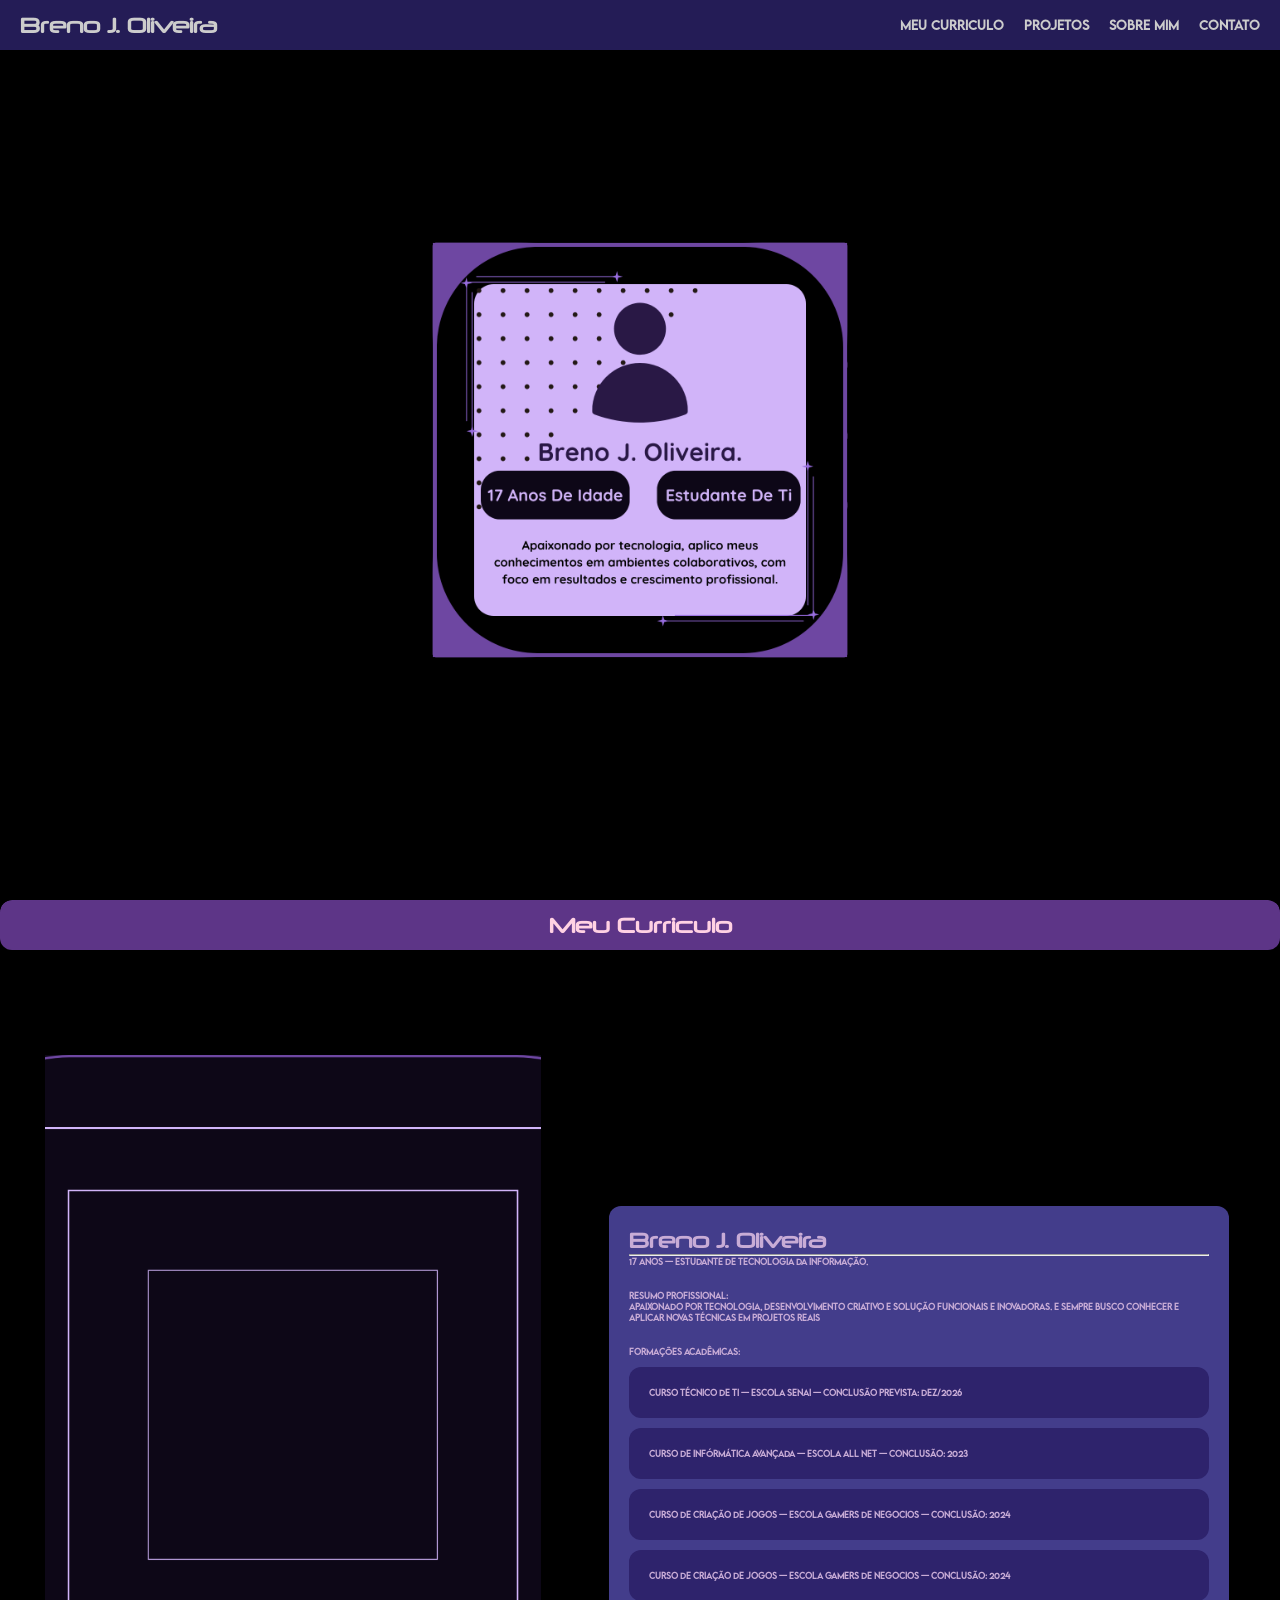
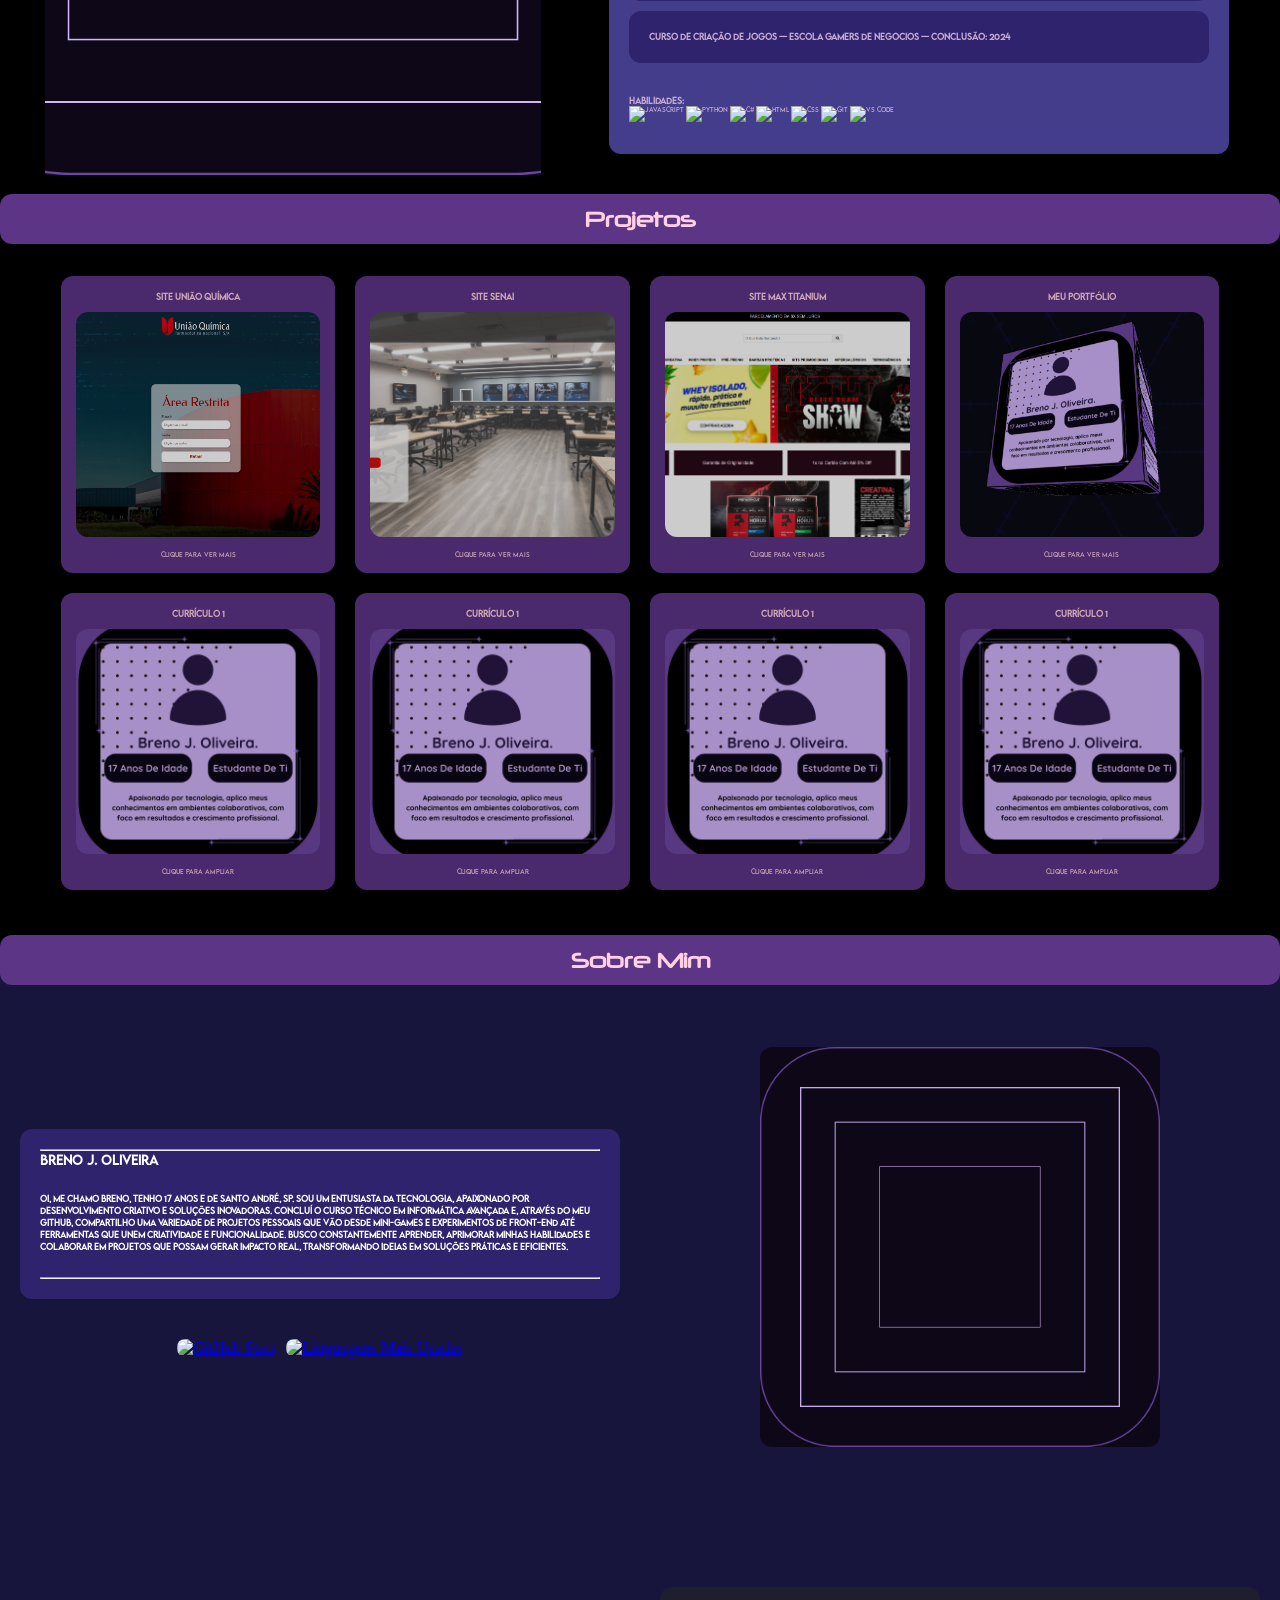
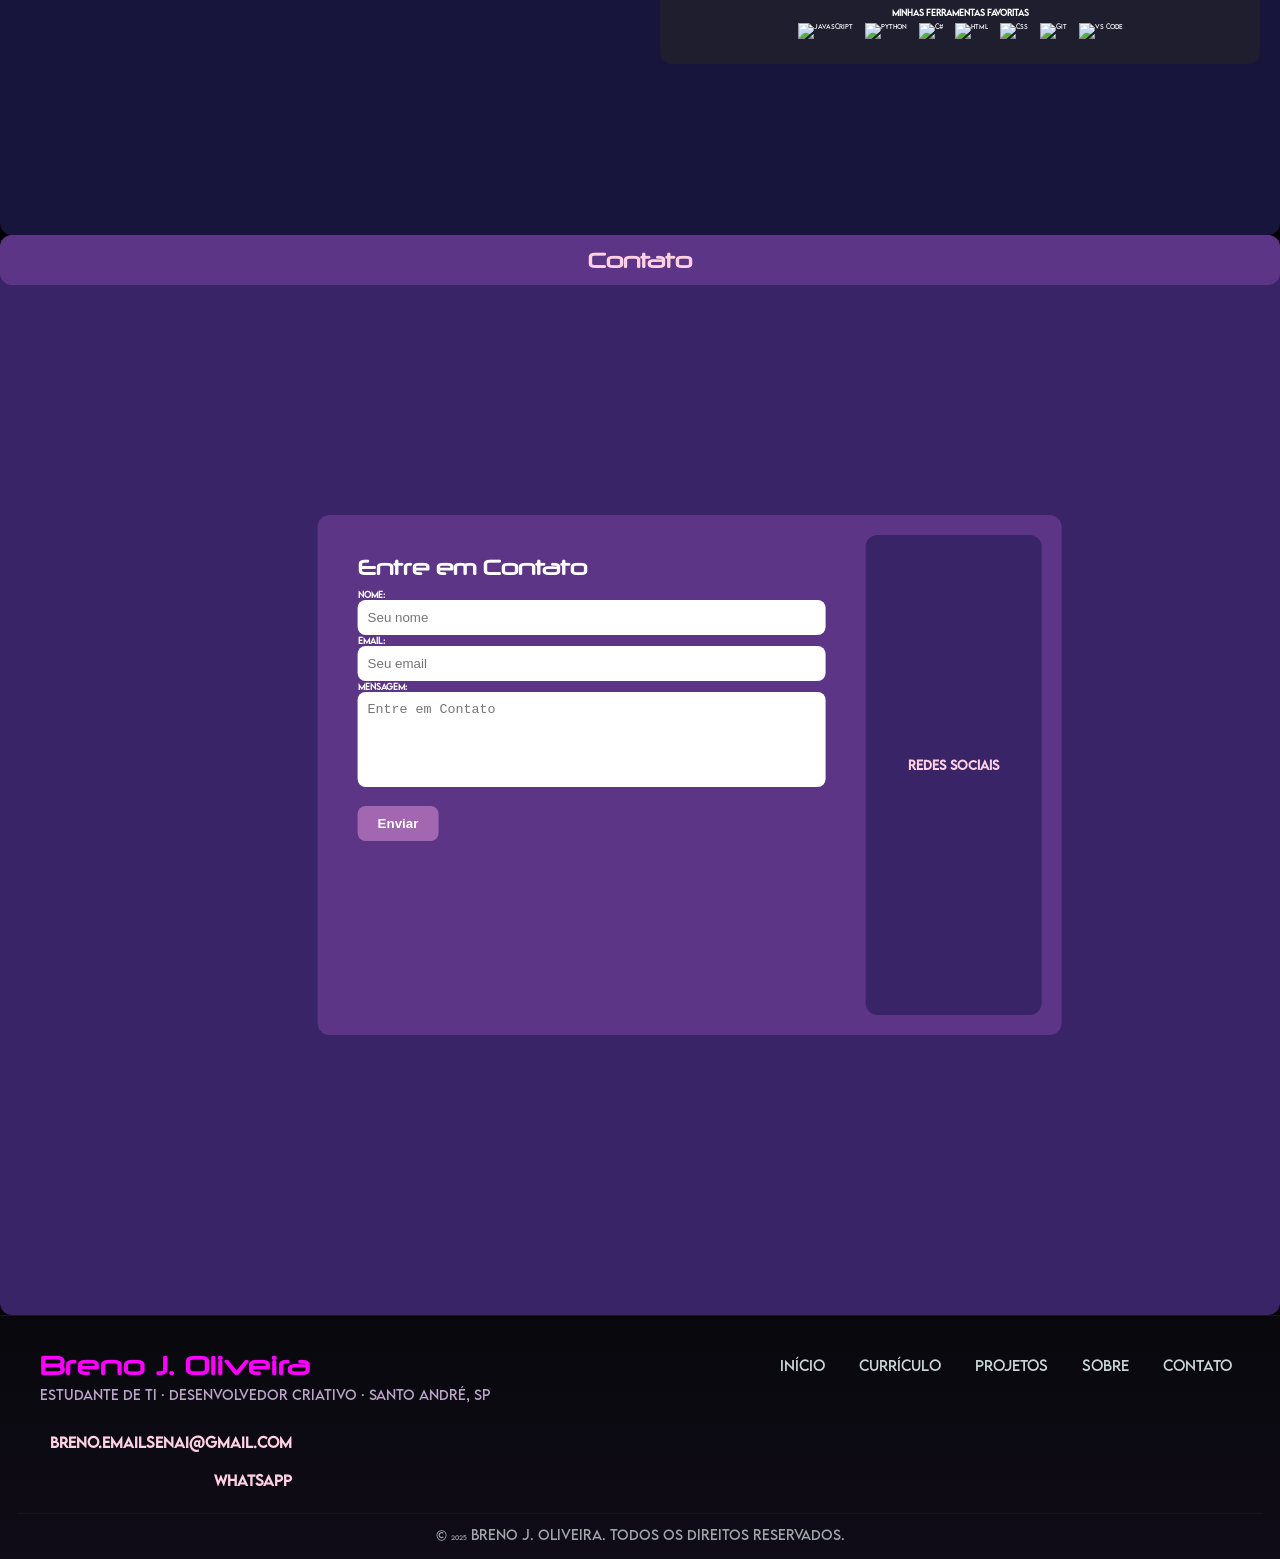
==== commit 7d66f308: "Update index.html" ====
--- a/index.html
+++ b/index.html
@@ -412,4 +412,4 @@
   <script src="script.js"></script>
 </body>
 
-</html>+</html>
